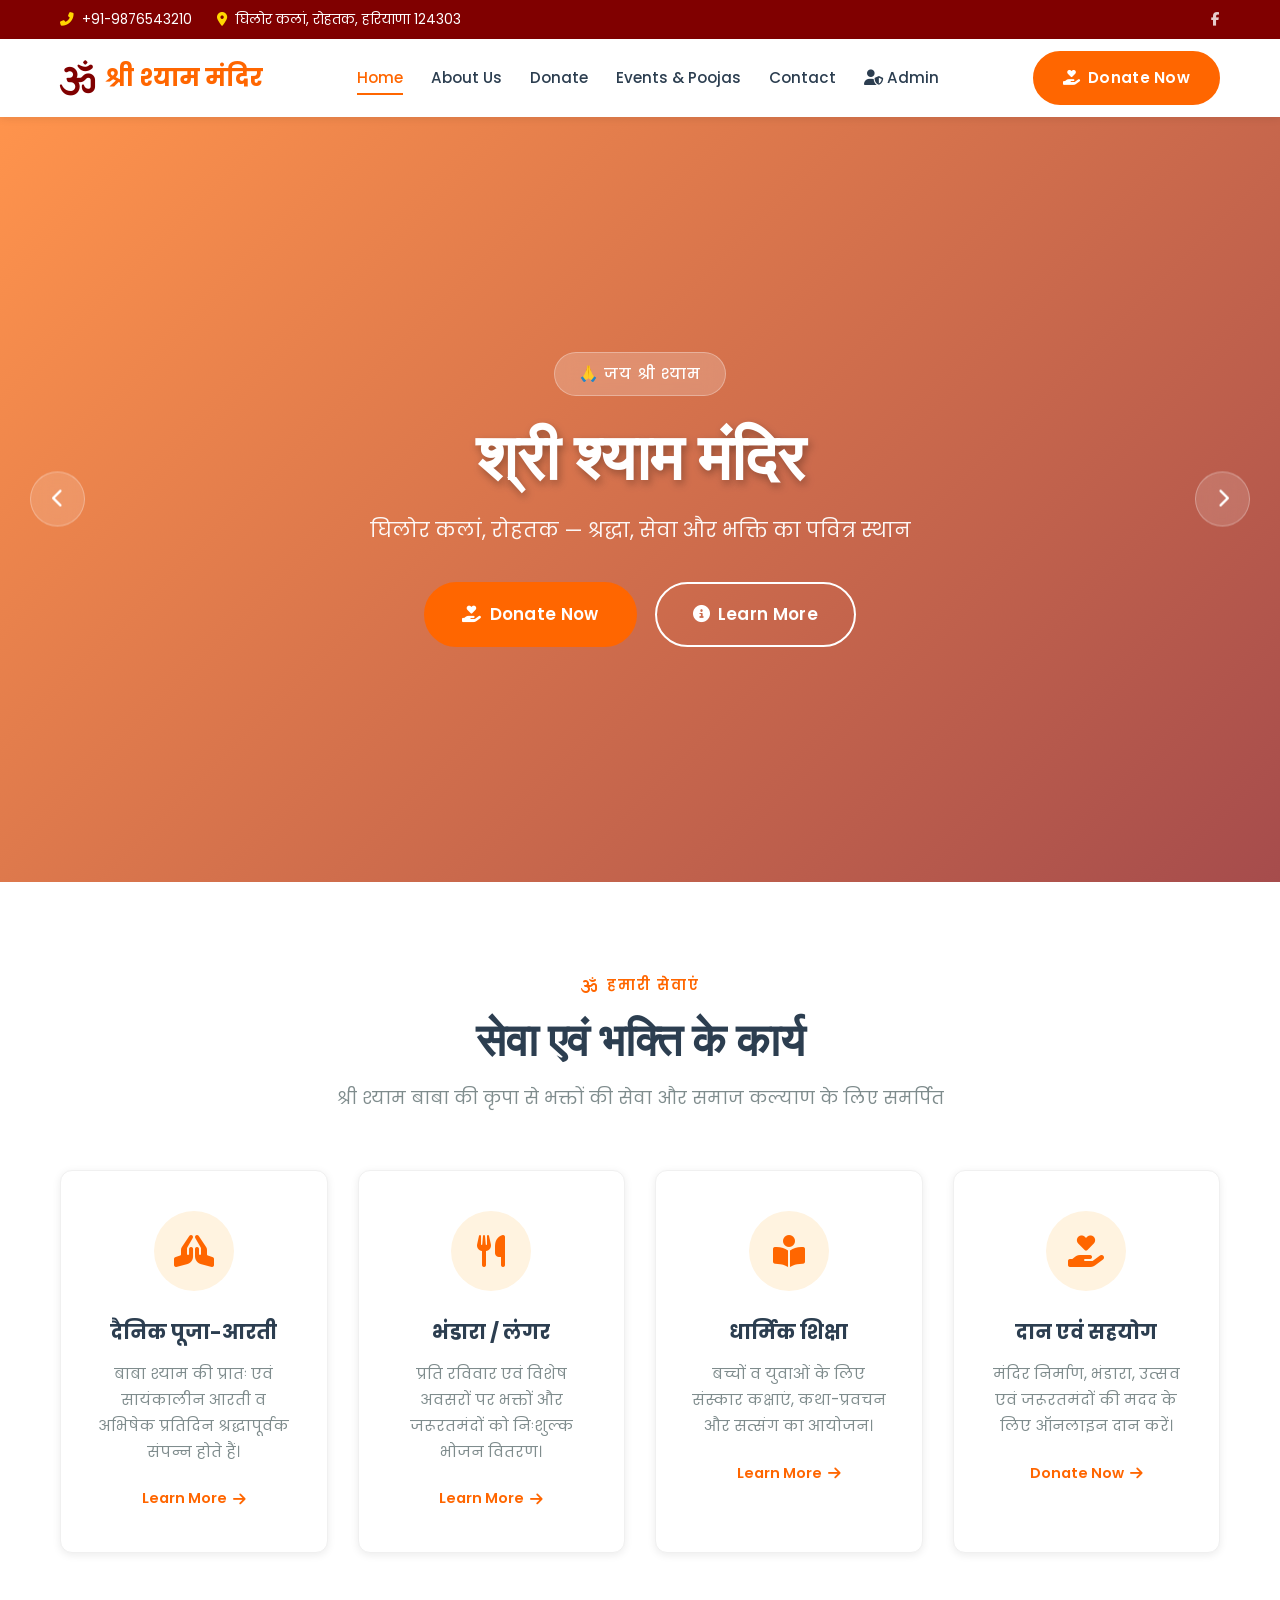
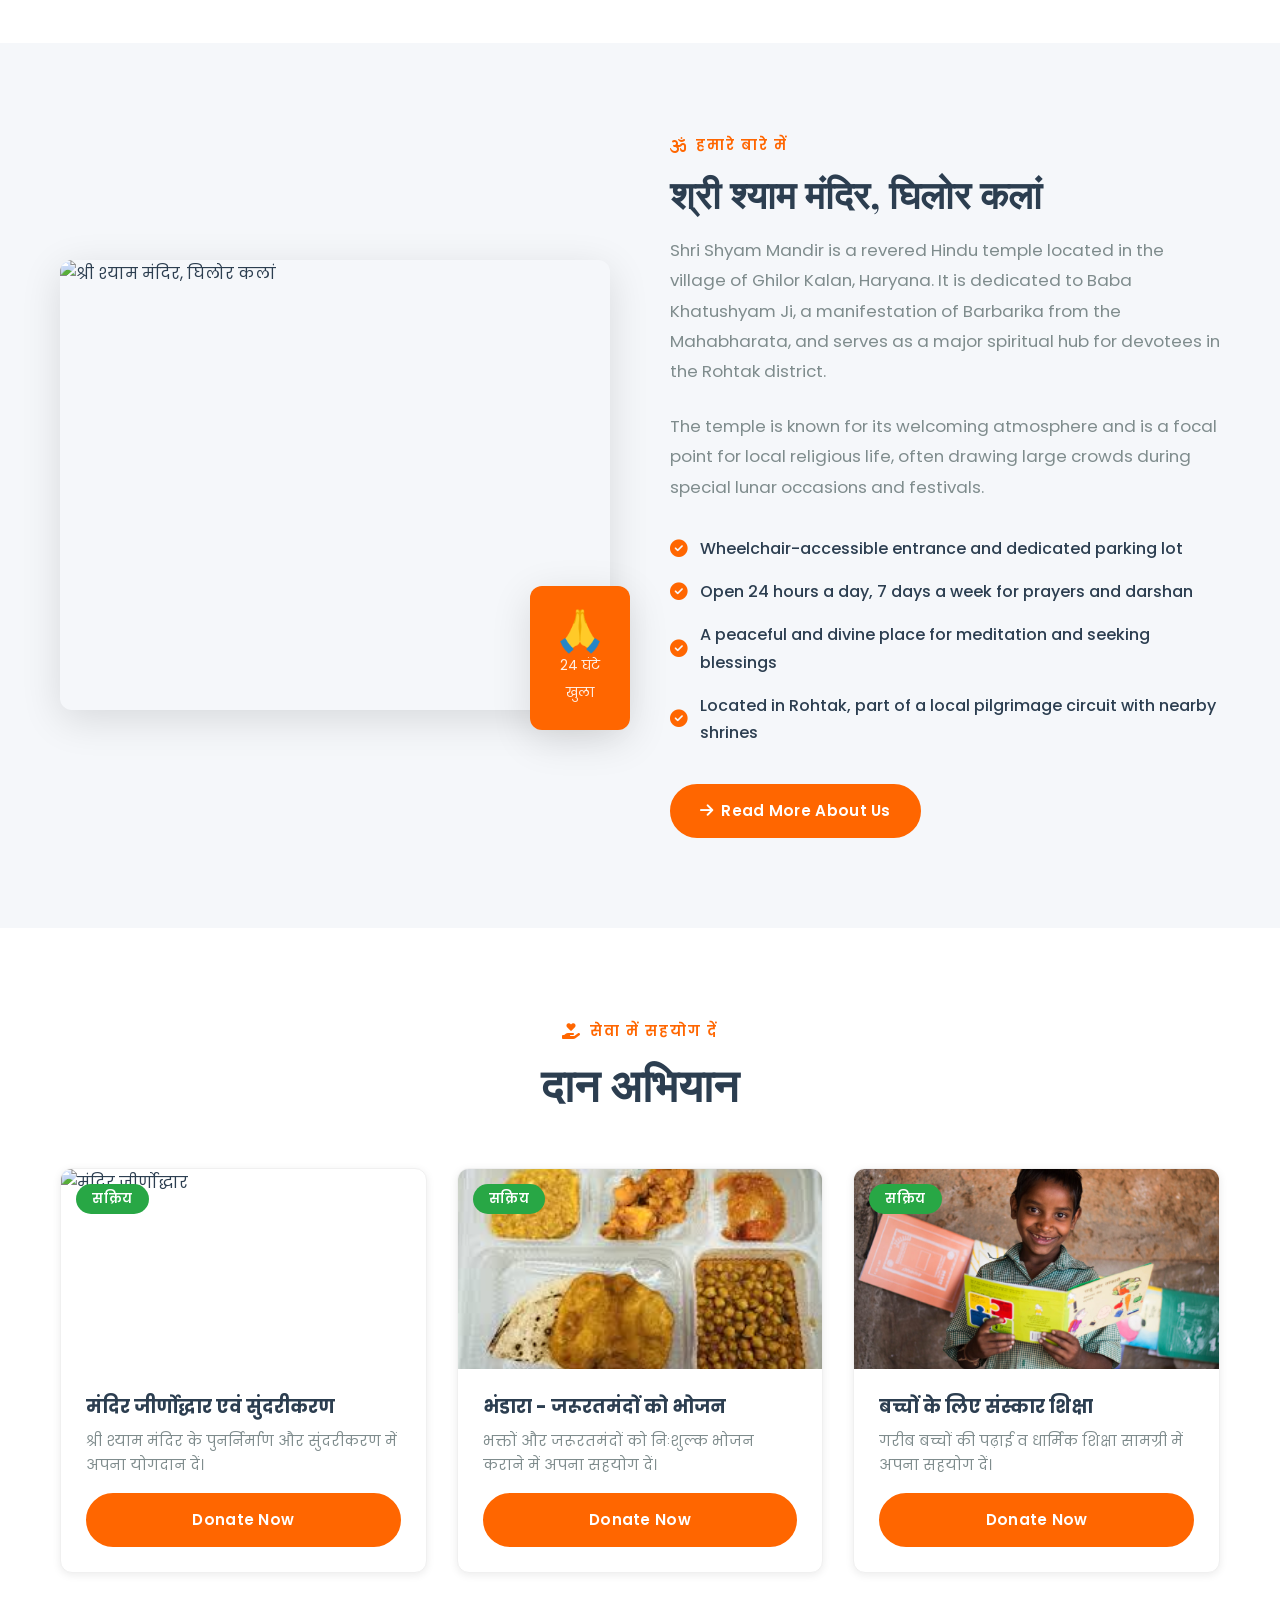
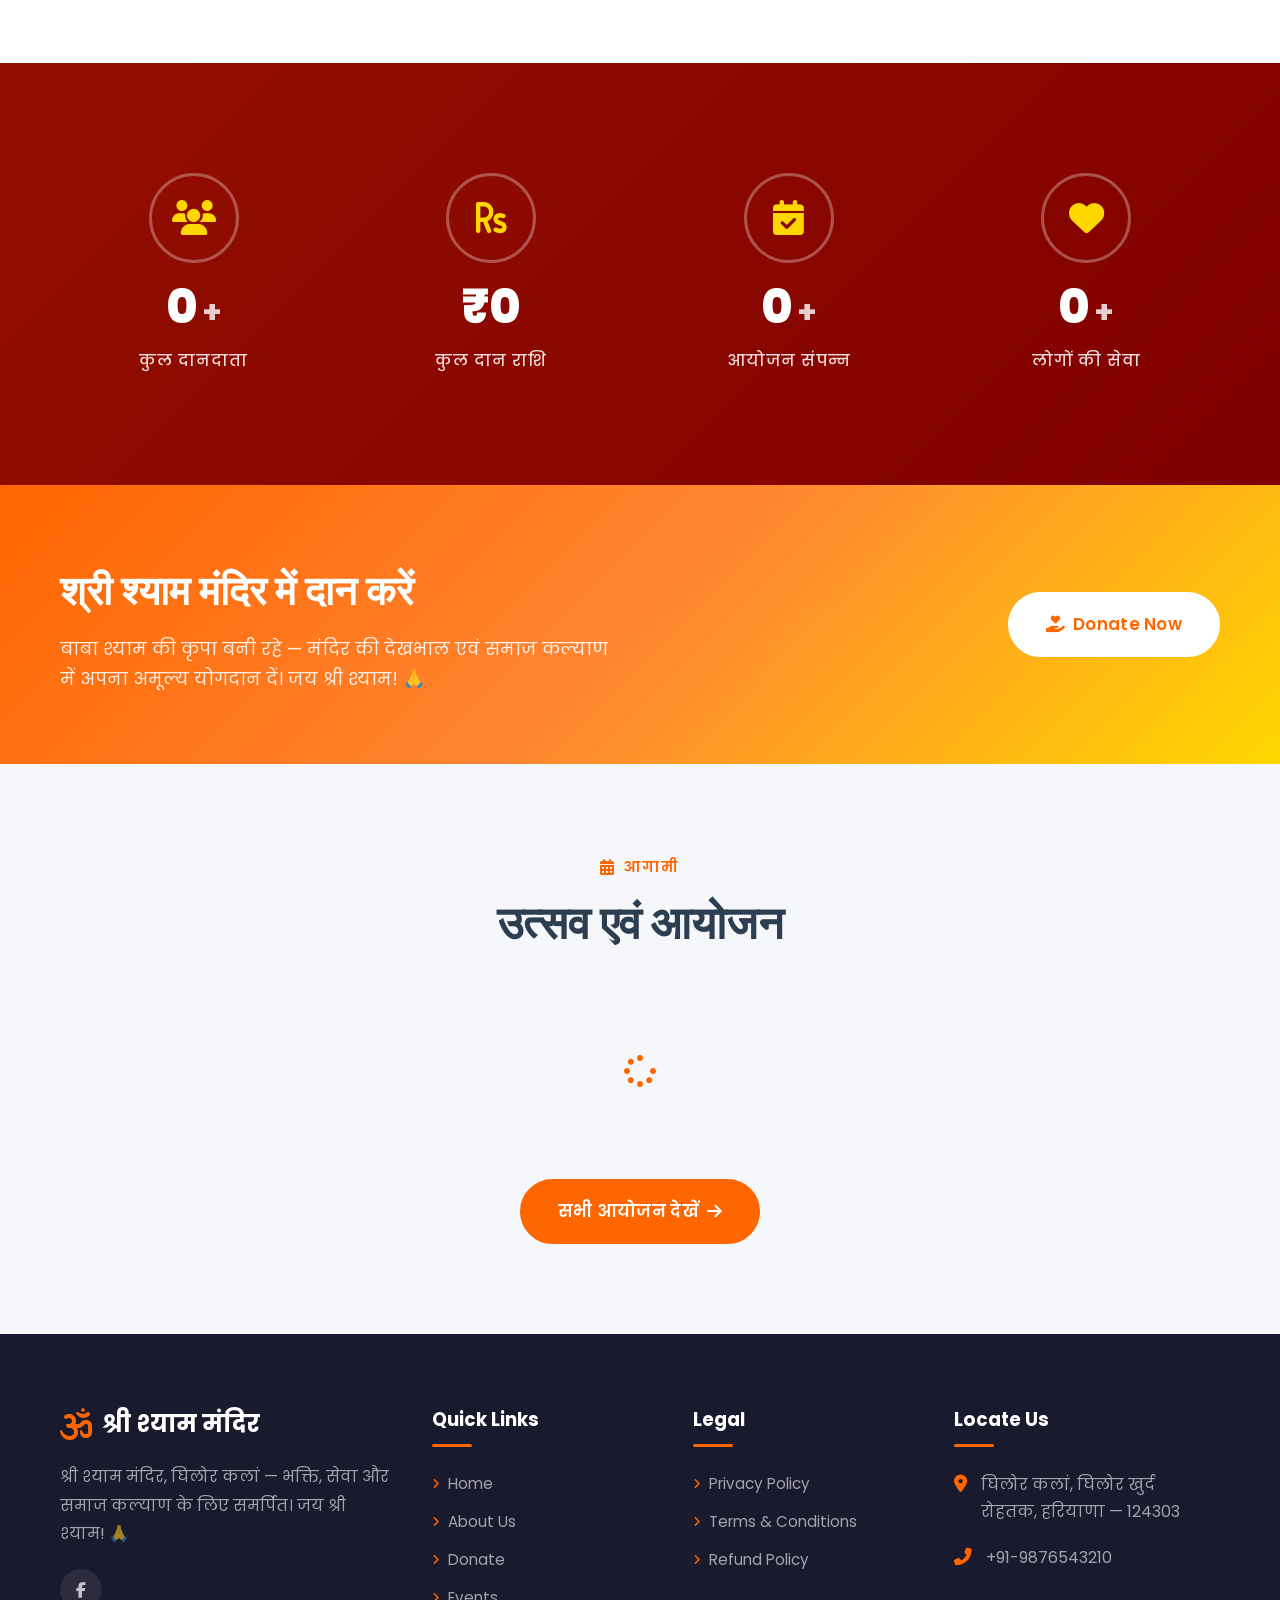
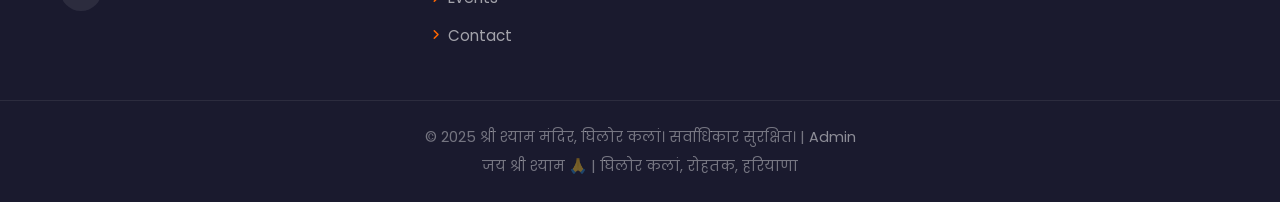
==== index.html @ daaf1cca "Update index.html" ====
<!DOCTYPE html>
<html lang="en">
<head>
    <meta charset="UTF-8">
    <meta name="viewport" content="width=device-width, initial-scale=1.0">  
    <meta name="description" content="श्री श्याम मंदिर, घिलोर कलां, रोहतक - दर्शन, सेवा, दान और आयोजनों की जानकारी। Shri Shyam Mandir Ghilor Kalan Rohtak Haryana.">
    <meta name="keywords" content="shri shyam mandir, ghilor kalan, rohtak, khatu shyam, hindu temple, donation, seva, darshan, haryana temple">
    <meta property="og:title" content="श्री श्याम मंदिर - घिलोर कलां, रोहतक">
    <meta property="og:description" content="श्री श्याम मंदिर, घिलोर कलां, रोहतक - दर्शन, सेवा एवं दान।">
    <meta property="og:type" content="website">
    <title>श्री श्याम मंदिर - Shri Shyam Mandir, Ghilor Kalan</title>
    
    <!-- Fonts -->
    <link rel="preconnect" href="https://fonts.googleapis.com">
    <link rel="preconnect" href="https://fonts.gstatic.com" crossorigin>
    <link href="https://fonts.googleapis.com/css2?family=Poppins:wght@300;400;500;600;700;800&family=Playfair+Display:wght@400;600;700&display=swap" rel="stylesheet">
    
    <!-- Font Awesome -->
    <link rel="stylesheet" href="https://cdnjs.cloudflare.com/ajax/libs/font-awesome/6.4.0/css/all.min.css">
    
    <!-- Custom CSS -->
    <link rel="stylesheet" href="/css/style.css">
    <link rel="stylesheet" href="/css/responsive.css">
</head>
<body>
    <!-- Top Bar -->
    <div class="top-bar">
        <div class="container">
            <div class="top-bar-inner">
                <div class="top-bar-left">
                    <span><i class="fas fa-phone-alt"></i> +91-9876543210</span>
                    <span><i class="fas fa-map-marker-alt"></i> घिलोर कलां, रोहतक, हरियाणा 124303</span>
                </div>
                <div class="top-bar-right">
                    <div class="social-links-top">
                        <a href="https://www.facebook.com/shyammandirrohtak/" target="_blank" rel="noopener noreferrer" aria-label="Facebook"><i class="fab fa-facebook-f"></i></a>
                    </div>
                </div>
            </div>
        </div>
    </div>

    <!-- Navigation -->
    <nav class="navbar" id="navbar">
        <div class="container">
            <div class="nav-wrapper">
                <div class="logo">
                    <i class="fas fa-om"></i>
                    <span>श्री श्याम मंदिर</span>
                </div>
                
                <ul class="nav-menu" id="navMenu">
                    <li><a href="/" class="active">Home</a></li>
                    <li><a href="/about">About Us</a></li>
                    <li><a href="/donate">Donate</a></li>
                    <li><a href="/events">Events & Poojas</a></li>
                    <li><a href="/contact">Contact</a></li>
                    <li><a href="/admin/login.html"><i class="fas fa-user-shield"></i> Admin</a></li>
                </ul>
                
                <div class="nav-right">
                    <a href="/donate" class="btn btn-primary"><i class="fas fa-hand-holding-heart"></i> Donate Now</a>
                    <button class="mobile-menu-btn" id="mobileMenuBtn">
                        <i class="fas fa-bars"></i>
                    </button>
                </div>
            </div>
        </div>
    </nav>

    <!-- Hero Slider -->
    <section class="hero-slider" id="heroSlider">
        <div class="slides-wrapper">
            <div class="slide active" style="background-image: linear-gradient(135deg, rgba(255,102,0,0.7), rgba(128,0,0,0.7)), url('/images/temple-hero-1.jpg');">
                <div class="slide-content">
                    <span class="slide-tag">🙏 जय श्री श्याम</span>
                    <h1>श्री श्याम मंदिर</h1>
                    <p>घिलोर कलां, रोहतक — श्रद्धा, सेवा और भक्ति का पवित्र स्थान</p>
                    <div class="slide-buttons">
                        <a href="/donate" class="btn btn-primary btn-lg"><i class="fas fa-hand-holding-heart"></i> Donate Now</a>
                        <a href="/about" class="btn btn-outline-light btn-lg"><i class="fas fa-info-circle"></i> Learn More</a>
                    </div>
                </div>
            </div>
            <div class="slide" style="background-image: linear-gradient(135deg, rgba(128,0,0,0.7), rgba(255,102,0,0.6)), url('/images/temple-hero-2.jpg');">
                <div class="slide-content">
                    <span class="slide-tag">सेवा ही धर्म है</span>
                    <h1>दान से बनाएं अंतर</h1>
                    <p>आपका सहयोग दैनिक पूजा, उत्सवों और समाज कल्याण को बनाए रखता है</p>
                    <div class="slide-buttons">
                        <a href="/donate" class="btn btn-primary btn-lg"><i class="fas fa-heart"></i> Contribute</a>
                        <a href="/events" class="btn btn-outline-light btn-lg"><i class="fas fa-calendar"></i> View Events</a>
                    </div>
                </div>
            </div>
            <div class="slide" style="background-image: linear-gradient(135deg, rgba(139,69,19,0.7), rgba(255,165,0,0.6)), url('/images/temple-hero-3.jpg');">
                <div class="slide-content">
                    <span class="slide-tag">🙏 दान करें</span>
                    <h1>मंदिर निर्माण में सहयोग दें</h1>
                    <p>आपका दान मंदिर की देखभाल, भंडारा एवं समाज कल्याण के कार्यों में लगता है</p>
                    <div class="slide-buttons">
                        <a href="/donate" class="btn btn-primary btn-lg"><i class="fas fa-hand-holding-heart"></i> Donate Now</a>
                    </div>
                </div>
            </div>
        </div>
        <button class="slider-btn slider-prev" id="sliderPrev"><i class="fas fa-chevron-left"></i></button>
        <button class="slider-btn slider-next" id="sliderNext"><i class="fas fa-chevron-right"></i></button>
        <div class="slider-dots" id="sliderDots"></div>
    </section>

    <!-- Services / What We Do -->
    <section class="services-section section-padding">
        <div class="container">
            <div class="section-header">
                <span class="section-subtitle"><i class="fas fa-om"></i> हमारी सेवाएं</span>
                <h2 class="section-title">सेवा एवं भक्ति के कार्य</h2>
                <p class="section-description">
                    श्री श्याम बाबा की कृपा से भक्तों की सेवा और समाज कल्याण के लिए समर्पित
                </p>
            </div>
            
            <div class="services-grid">
                <div class="service-card">
                    <div class="service-icon">
                        <i class="fas fa-praying-hands"></i>
                    </div>
                    <h3>दैनिक पूजा-आरती</h3>
                    <p>बाबा श्याम की प्रातः एवं सायंकालीन आरती व अभिषेक प्रतिदिन श्रद्धापूर्वक संपन्न होते हैं।</p>
                    <a href="/about" class="service-link">Learn More <i class="fas fa-arrow-right"></i></a>
                </div>
                
                <div class="service-card">
                    <div class="service-icon">
                        <i class="fas fa-utensils"></i>
                    </div>
                    <h3>भंडारा / लंगर</h3>
                    <p>प्रति रविवार एवं विशेष अवसरों पर भक्तों और जरूरतमंदों को निःशुल्क भोजन वितरण।</p>
                    <a href="/about" class="service-link">Learn More <i class="fas fa-arrow-right"></i></a>
                </div>
                
                <div class="service-card">
                    <div class="service-icon">
                        <i class="fas fa-book-reader"></i>
                    </div>
                    <h3>धार्मिक शिक्षा</h3>
                    <p>बच्चों व युवाओं के लिए संस्कार कक्षाएं, कथा-प्रवचन और सत्संग का आयोजन।</p>
                    <a href="/about" class="service-link">Learn More <i class="fas fa-arrow-right"></i></a>
                </div>
                
                <div class="service-card">
                    <div class="service-icon">
                        <i class="fas fa-hand-holding-heart"></i>
                    </div>
                    <h3>दान एवं सहयोग</h3>
                    <p>मंदिर निर्माण, भंडारा, उत्सव एवं जरूरतमंदों की मदद के लिए ऑनलाइन दान करें।</p>
                    <a href="/donate" class="service-link">Donate Now <i class="fas fa-arrow-right"></i></a>
                </div>
            </div>
        </div>
    </section>

    <!-- About / Mission Section -->
    <section class="about-section section-padding bg-light">
        <div class="container">
            <div class="about-grid">
                <div class="about-image-block">
                    <div class="about-img-main">
                        <img src="/images/temple-about.jpg" alt="श्री श्याम मंदिर, घिलोर कलां" loading="lazy">
                    </div>
                    <div class="about-experience-badge">
                        <span class="exp-number">🙏</span>
                        <span class="exp-text">24 घंटे<br>खुला</span>
                    </div>
                </div>
                
                <div class="about-content-block">
                    <span class="section-subtitle"><i class="fas fa-om"></i> हमारे बारे में</span>
                    <h2 class="section-title text-left">श्री श्याम मंदिर, घिलोर कलां</h2>
                    <p class="about-text">
                        Shri Shyam Mandir is a revered Hindu temple located in the village of Ghilor Kalan, Haryana. 
                        It is dedicated to Baba Khatushyam Ji, a manifestation of Barbarika from the Mahabharata, 
                        and serves as a major spiritual hub for devotees in the Rohtak district.
                    </p>
                    <p class="about-text">
                        The temple is known for its welcoming atmosphere and is a focal point for local religious life, 
                        often drawing large crowds during special lunar occasions and festivals.
                    </p>
                    <ul class="about-features">
                        <li><i class="fas fa-check-circle"></i> Wheelchair-accessible entrance and dedicated parking lot</li>
                        <li><i class="fas fa-check-circle"></i> Open 24 hours a day, 7 days a week for prayers and darshan</li>
                        <li><i class="fas fa-check-circle"></i> A peaceful and divine place for meditation and seeking blessings</li>
                        <li><i class="fas fa-check-circle"></i> Located in Rohtak, part of a local pilgrimage circuit with nearby shrines</li>
                    </ul>
                    <a href="/about" class="btn btn-primary"><i class="fas fa-arrow-right"></i> Read More About Us</a>
                </div>
            </div>
        </div>
    </section>

    <!-- Fundraising Campaigns -->
    <section class="campaigns-section section-padding">
        <div class="container">
            <div class="section-header">
                <span class="section-subtitle"><i class="fas fa-hand-holding-heart"></i> सेवा में सहयोग दें</span>
                <h2 class="section-title">दान अभियान</h2>
            </div>
            
            <div class="campaigns-grid">
                <div class="campaign-card">
                    <div class="campaign-image">
                        <img src="/images/temple-hero-1.jpg" alt="मंदिर जीर्णोद्धार" loading="lazy">
                        <div class="campaign-badge">सक्रिय</div>
                    </div>
                    <div class="campaign-body">
                        <h3>मंदिर जीर्णोद्धार एवं सुंदरीकरण</h3>
                        <p>श्री श्याम मंदिर के पुनर्निर्माण और सुंदरीकरण में अपना योगदान दें।</p>
                        <a href="/donate" class="btn btn-primary btn-block">Donate Now</a>
                    </div>
                </div>
                
                <div class="campaign-card">
                    <div class="campaign-image">
                        <img src="/images/images.jpeg" alt="भंडारा" loading="lazy">
                        <div class="campaign-badge">सक्रिय</div>
                    </div>
                    <div class="campaign-body">
                        <h3>भंडारा - जरूरतमंदों को भोजन</h3>
                        <p>भक्तों और जरूरतमंदों को निःशुल्क भोजन कराने में अपना सहयोग दें।</p>
                        <a href="/donate" class="btn btn-primary btn-block">Donate Now</a>
                    </div>
                </div>
                
                <div class="campaign-card">
                    <div class="campaign-image">
                        <img src="/images/temple-prayer.jpg" alt="शिक्षा" loading="lazy">
                        <div class="campaign-badge">सक्रिय</div>
                    </div>
                    <div class="campaign-body">
                        <h3>बच्चों के लिए संस्कार शिक्षा</h3>
                        <p>गरीब बच्चों की पढ़ाई व धार्मिक शिक्षा सामग्री में अपना सहयोग दें।</p>
                        <a href="/donate" class="btn btn-primary btn-block">Donate Now</a>
                    </div>
                </div>
            </div>
        </div>
    </section>

    <!-- Stats Counter -->
    <section class="stats-section">
        <div class="stats-overlay"></div>
        <div class="container">
            <div class="stats-grid">
                <div class="stat-card">
                    <div class="stat-icon-circle">
                        <i class="fas fa-users"></i>
                    </div>
                    <h3 class="stat-number" data-count="0">0</h3>
                    <span class="stat-suffix">+</span>
                    <p>कुल दानदाता</p>
                </div>
                
                <div class="stat-card">
                    <div class="stat-icon-circle">
                        <i class="fas fa-rupee-sign"></i>
                    </div>
                    <h3 class="stat-number" data-count="0">₹0</h3>
                    <span class="stat-suffix"></span>
                    <p>कुल दान राशि</p>
                </div>
                
                <div class="stat-card">
                    <div class="stat-icon-circle">
                        <i class="fas fa-calendar-check"></i>
                    </div>
                    <h3 class="stat-number" data-count="0">0</h3>
                    <span class="stat-suffix">+</span>
                    <p>आयोजन संपन्न</p>
                </div>
                
                <div class="stat-card">
                    <div class="stat-icon-circle">
                        <i class="fas fa-heart"></i>
                    </div>
                    <h3 class="stat-number" data-count="0">0</h3>
                    <span class="stat-suffix">+</span>
                    <p>लोगों की सेवा</p>
                </div>
            </div>
        </div>
    </section>

    <!-- CTA Banner -->
    <section class="cta-section">
        <div class="container">
            <div class="cta-inner">
                <div class="cta-content">
                    <h2>श्री श्याम मंदिर में दान करें</h2>
                    <p>बाबा श्याम की कृपा बनी रहे — मंदिर की देखभाल एवं समाज कल्याण में अपना अमूल्य योगदान दें। जय श्री श्याम! 🙏</p>
                </div>
                <div class="cta-buttons">
                    <a href="/donate" class="btn btn-white btn-lg"><i class="fas fa-hand-holding-heart"></i> Donate Now</a>
                </div>
            </div>
        </div>
    </section>

    <!-- Upcoming Events -->
    <section class="events-section section-padding bg-light">
        <div class="container">
            <div class="section-header">
                <span class="section-subtitle"><i class="fas fa-calendar-alt"></i> आगामी</span>
                <h2 class="section-title">उत्सव एवं आयोजन</h2>
            </div>
            
            <div class="events-grid" id="eventsGrid">
                <div class="loading-spinner">
                    <i class="fas fa-spinner fa-spin"></i>
                </div>
            </div>
            
            <div class="text-center" style="margin-top: 40px;">
                <a href="/events" class="btn btn-primary btn-lg">सभी आयोजन देखें <i class="fas fa-arrow-right"></i></a>
            </div>
        </div>
    </section>

    <!-- Footer -->
    <footer class="footer">
        <div class="footer-top">
            <div class="container">
                <div class="footer-grid">
                    <div class="footer-col">
                        <div class="footer-logo">
                            <i class="fas fa-om"></i>
                            <span>श्री श्याम मंदिर</span>
                        </div>
                        <p class="footer-desc">
                            श्री श्याम मंदिर, घिलोर कलां — भक्ति, सेवा और समाज कल्याण के लिए समर्पित।
                            जय श्री श्याम! 🙏
                        </p>
                        <div class="social-links">
                            <a href="https://www.facebook.com/shyammandirrohtak/" target="_blank" rel="noopener noreferrer" aria-label="Facebook"><i class="fab fa-facebook-f"></i></a>
                        </div>
                    </div>
                    
                    <div class="footer-col">
                        <h4>Quick Links</h4>
                        <ul class="footer-links">
                            <li><a href="/"><i class="fas fa-angle-right"></i> Home</a></li>
                            <li><a href="/about"><i class="fas fa-angle-right"></i> About Us</a></li>
                            <li><a href="/donate"><i class="fas fa-angle-right"></i> Donate</a></li>
                            <li><a href="/events"><i class="fas fa-angle-right"></i> Events</a></li>
                            <li><a href="/contact"><i class="fas fa-angle-right"></i> Contact</a></li>
                        </ul>
                    </div>
                    
                    <div class="footer-col">
                        <h4>Legal</h4>
                        <ul class="footer-links">
                            <li><a href="/privacy-policy"><i class="fas fa-angle-right"></i> Privacy Policy</a></li>
                            <li><a href="/terms-conditions"><i class="fas fa-angle-right"></i> Terms & Conditions</a></li>
                            <li><a href="/refund-policy"><i class="fas fa-angle-right"></i> Refund Policy</a></li>
                        </ul>
                    </div>
                    
                    <div class="footer-col">
                        <h4>Locate Us</h4>
                        <ul class="footer-contact">
                            <li>
                                <i class="fas fa-map-marker-alt"></i>
                                <span>घिलोर कलां, घिलोर खुर्द<br>रोहतक, हरियाणा — 124303</span>
                            </li>
                            <li>
                                <i class="fas fa-phone-alt"></i>
                                <span>+91-9876543210</span>
                            </li>
                        </ul>
                    </div>
                </div>
            </div>
        </div>
        <div class="footer-bottom">
            <div class="container">
                <p>&copy; 2025 श्री श्याम मंदिर, घिलोर कलां। सर्वाधिकार सुरक्षित। | <a href="/admin/login.html">Admin</a></p>
                <p>जय श्री श्याम 🙏 | घिलोर कलां, रोहतक, हरियाणा</p>
            </div>
        </div>
    </footer>

    <!-- Scroll to Top Button -->
    <button class="scroll-top" id="scrollTop">
        <i class="fas fa-arrow-up"></i>
    </button>

    <!-- Scripts -->
    <script src="/js/main.js"></script>
    <script src="/js/home.js"></script>
</body>
</html>
---- css/style.css ----
/* ========== CSS Variables ========== */
:root {
    --primary-color: #FF6600;
    --primary-dark: #e55a00;
    --secondary-color: #800000;
    --gold-color: #FFD700;
    --saffron-light: #fff3e0;
    --text-dark: #2c3e50;
    --text-light: #7f8c8d;
    --bg-light: #f5f7fa;
    --white: #ffffff;
    --black: #000000;
    --success: #28a745;
    --danger: #dc3545;
    --warning: #ffc107;
    --info: #17a2b8;
    
    --font-primary: 'Poppins', sans-serif;
    --font-heading: 'Playfair Display', serif;
    
    --shadow-sm: 0 2px 8px rgba(0,0,0,0.08);
    --shadow-md: 0 4px 16px rgba(0,0,0,0.1);
    --shadow-lg: 0 10px 40px rgba(0,0,0,0.12);
    --shadow-xl: 0 20px 60px rgba(0,0,0,0.15);
    
    --transition: all 0.3s ease;
    --transition-slow: all 0.5s ease;
    --border-radius: 12px;
    --border-radius-sm: 8px;
}

/* ========== Reset & Base ========== */
* {
    margin: 0;
    padding: 0;
    box-sizing: border-box;
}

html {
    scroll-behavior: smooth;
}

body {
    font-family: var(--font-primary);
    font-size: 16px;
    line-height: 1.7;
    color: var(--text-dark);
    background-color: var(--white);
    overflow-x: hidden;
}

img {
    max-width: 100%;
    height: auto;
    display: block;
    object-fit: cover;
}

a {
    text-decoration: none;
    color: inherit;
    transition: var(--transition);
}

ul, ol {
    list-style: none;
}

button {
    cursor: pointer;
    border: none;
    outline: none;
    font-family: inherit;
}

input, textarea, select {
    font-family: inherit;
    outline: none;
}

/* ========== Utility Classes ========== */
.container {
    max-width: 1200px;
    margin: 0 auto;
    padding: 0 20px;
}

.section-padding {
    padding: 90px 0;
}

.text-center {
    text-align: center;
}

.text-left {
    text-align: left;
}

.bg-light {
    background-color: var(--bg-light);
}

.required {
    color: var(--danger);
}

.optional {
    color: var(--text-light);
    font-size: 0.875rem;
}

/* ========== Top Bar ========== */
.top-bar {
    background: var(--secondary-color);
    color: var(--white);
    padding: 8px 0;
    font-size: 0.85rem;
}

.top-bar-inner {
    display: flex;
    justify-content: space-between;
    align-items: center;
}

.top-bar-left {
    display: flex;
    gap: 25px;
}

.top-bar-left span {
    display: flex;
    align-items: center;
    gap: 8px;
}

.top-bar-left i {
    color: var(--gold-color);
}

.social-links-top {
    display: flex;
    gap: 12px;
}

.social-links-top a {
    color: rgba(255,255,255,0.8);
    font-size: 0.85rem;
    transition: var(--transition);
}

.social-links-top a:hover {
    color: var(--gold-color);
}

/* ========== Navigation ========== */
.navbar {
    position: sticky;
    top: 0;
    left: 0;
    width: 100%;
    background: var(--white);
    box-shadow: var(--shadow-sm);
    z-index: 1000;
    transition: var(--transition);
}

.navbar.scrolled {
    box-shadow: var(--shadow-lg);
}

.nav-wrapper {
    display: flex;
    align-items: center;
    justify-content: space-between;
    padding: 12px 0;
}

.logo {
    display: flex;
    align-items: center;
    gap: 10px;
    font-size: 1.5rem;
    font-weight: 700;
    color: var(--primary-color);
}

.logo i {
    font-size: 2.2rem;
    color: var(--secondary-color);
}

.nav-menu {
    display: flex;
    align-items: center;
    gap: 28px;
}

.nav-menu a {
    font-weight: 500;
    color: var(--text-dark);
    position: relative;
    padding: 5px 0;
    font-size: 0.95rem;
}

.nav-menu a::after {
    content: '';
    position: absolute;
    bottom: -2px;
    left: 0;
    width: 0;
    height: 2px;
    background: var(--primary-color);
    transition: var(--transition);
}

.nav-menu a:hover,
.nav-menu a.active {
    color: var(--primary-color);
}

.nav-menu a:hover::after,
.nav-menu a.active::after {
    width: 100%;
}

.nav-right {
    display: flex;
    align-items: center;
    gap: 15px;
}

.mobile-menu-btn {
    display: none;
    font-size: 1.5rem;
    background: none;
    color: var(--primary-color);
}

/* ========== Buttons ========== */
.btn {
    display: inline-flex;
    align-items: center;
    gap: 8px;
    padding: 12px 28px;
    border-radius: 50px;
    font-weight: 600;
    font-size: 0.95rem;
    transition: var(--transition);
    cursor: pointer;
    border: 2px solid transparent;
    letter-spacing: 0.3px;
}

.btn-primary {
    background: var(--primary-color);
    color: var(--white);
    border-color: var(--primary-color);
}

.btn-primary:hover {
    background: var(--primary-dark);
    border-color: var(--primary-dark);
    transform: translateY(-2px);
    box-shadow: 0 8px 25px rgba(255,102,0,0.3);
}

.btn-secondary {
    background: var(--secondary-color);
    color: var(--white);
}

.btn-secondary:hover {
    background: #660000;
}

.btn-outline {
    background: transparent;
    border: 2px solid var(--primary-color);
    color: var(--primary-color);
}

.btn-outline:hover {
    background: var(--primary-color);
    color: var(--white);
}

.btn-outline-light {
    background: transparent;
    border: 2px solid var(--white);
    color: var(--white);
}

.btn-outline-light:hover {
    background: var(--white);
    color: var(--primary-color);
}

.btn-outline-white {
    background: transparent;
    border: 2px solid var(--white);
    color: var(--white);
}

.btn-outline-white:hover {
    background: rgba(255,255,255,0.15);
}

.btn-white {
    background: var(--white);
    color: var(--primary-color);
    border-color: var(--white);
}

.btn-white:hover {
    background: var(--saffron-light);
    transform: translateY(-2px);
    box-shadow: 0 8px 25px rgba(0,0,0,0.2);
}

.btn-lg {
    padding: 16px 36px;
    font-size: 1.05rem;
}

.btn-block {
    width: 100%;
    justify-content: center;
}

/* ========== Hero Slider ========== */
.hero-slider {
    position: relative;
    height: 85vh;
    min-height: 550px;
    overflow: hidden;
}

.slides-wrapper {
    position: relative;
    width: 100%;
    height: 100%;
}

.slide {
    position: absolute;
    top: 0;
    left: 0;
    width: 100%;
    height: 100%;
    background-size: cover;
    background-position: center center;
    background-repeat: no-repeat;
    display: flex;
    align-items: center;
    justify-content: center;
    opacity: 0;
    transition: opacity 0.8s ease;
    image-rendering: auto;
}

.slide.active {
    opacity: 1;
    z-index: 1;
}

.slide-content {
    text-align: center;
    color: var(--white);
    max-width: 800px;
    padding: 0 30px;
    animation: slideUp 0.8s ease;
}

.slide-tag {
    display: inline-block;
    background: rgba(255,255,255,0.2);
    backdrop-filter: blur(10px);
    padding: 8px 24px;
    border-radius: 50px;
    font-size: 0.95rem;
    font-weight: 500;
    letter-spacing: 1px;
    text-transform: uppercase;
    margin-bottom: 20px;
    border: 1px solid rgba(255,255,255,0.3);
}

.slide-content h1 {
    font-family: var(--font-heading);
    font-size: 4rem;
    font-weight: 700;
    margin-bottom: 20px;
    text-shadow: 2px 4px 8px rgba(0,0,0,0.3);
    line-height: 1.2;
}

.slide-content p {
    font-size: 1.25rem;
    margin-bottom: 35px;
    opacity: 0.95;
    max-width: 600px;
    margin-left: auto;
    margin-right: auto;
}

.slide-buttons {
    display: flex;
    gap: 18px;
    justify-content: center;
    flex-wrap: wrap;
}

@keyframes slideUp {
    from { opacity: 0; transform: translateY(40px); }
    to { opacity: 1; transform: translateY(0); }
}

.slider-btn {
    position: absolute;
    top: 50%;
    transform: translateY(-50%);
    z-index: 10;
    width: 55px;
    height: 55px;
    border-radius: 50%;
    background: rgba(255,255,255,0.15);
    backdrop-filter: blur(10px);
    border: 1px solid rgba(255,255,255,0.3);
    color: var(--white);
    font-size: 1.2rem;
    display: flex;
    align-items: center;
    justify-content: center;
    cursor: pointer;
    transition: var(--transition);
}

.slider-btn:hover {
    background: var(--primary-color);
    border-color: var(--primary-color);
}

.slider-prev { left: 30px; }
.slider-next { right: 30px; }

.slider-dots {
    position: absolute;
    bottom: 30px;
    left: 50%;
    transform: translateX(-50%);
    z-index: 10;
    display: flex;
    gap: 10px;
}

.slider-dot {
    width: 12px;
    height: 12px;
    border-radius: 50%;
    background: rgba(255,255,255,0.4);
    cursor: pointer;
    transition: var(--transition);
    border: 2px solid transparent;
}

.slider-dot.active {
    background: var(--white);
    transform: scale(1.2);
}

/* ========== Page Header ========== */
.page-header {
    background: linear-gradient(135deg, var(--primary-color), var(--secondary-color));
    color: var(--white);
    text-align: center;
    padding: 120px 20px 60px;
}

.page-header h1 {
    font-family: var(--font-heading);
    font-size: 3rem;
    margin-bottom: 10px;
}

.page-header p {
    font-size: 1.2rem;
    opacity: 0.9;
}

/* ========== Section Headers ========== */
.section-header {
    text-align: center;
    margin-bottom: 55px;
}

.section-subtitle {
    display: inline-flex;
    align-items: center;
    gap: 8px;
    color: var(--primary-color);
    font-weight: 600;
    text-transform: uppercase;
    letter-spacing: 2px;
    margin-bottom: 12px;
    font-size: 0.9rem;
}

.section-subtitle i {
    font-size: 1rem;
}

.section-title {
    font-family: var(--font-heading);
    font-size: 2.8rem;
    font-weight: 700;
    margin-bottom: 16px;
    color: var(--text-dark);
    line-height: 1.3;
}

.section-description {
    font-size: 1.1rem;
    color: var(--text-light);
    max-width: 650px;
    margin: 0 auto;
    line-height: 1.8;
}

/* ========== Services Section ========== */
.services-grid {
    display: grid;
    grid-template-columns: repeat(4, 1fr);
    gap: 30px;
}

.service-card {
    background: var(--white);
    border-radius: var(--border-radius);
    padding: 40px 30px;
    text-align: center;
    box-shadow: var(--shadow-sm);
    transition: var(--transition);
    border: 1px solid #f0f0f0;
    position: relative;
    overflow: hidden;
}

.service-card::before {
    content: '';
    position: absolute;
    top: 0;
    left: 0;
    width: 100%;
    height: 4px;
    background: linear-gradient(90deg, var(--primary-color), var(--gold-color));
    transform: scaleX(0);
    transition: var(--transition-slow);
}

.service-card:hover {
    transform: translateY(-10px);
    box-shadow: var(--shadow-lg);
}

.service-card:hover::before {
    transform: scaleX(1);
}

.service-icon {
    width: 80px;
    height: 80px;
    border-radius: 50%;
    background: var(--saffron-light);
    display: flex;
    align-items: center;
    justify-content: center;
    margin: 0 auto 24px;
    transition: var(--transition);
}

.service-icon i {
    font-size: 2rem;
    color: var(--primary-color);
    transition: var(--transition);
}

.service-card:hover .service-icon {
    background: var(--primary-color);
}

.service-card:hover .service-icon i {
    color: var(--white);
}

.service-card h3 {
    font-size: 1.25rem;
    font-weight: 700;
    margin-bottom: 12px;
    color: var(--text-dark);
}

.service-card p {
    color: var(--text-light);
    font-size: 0.95rem;
    line-height: 1.7;
    margin-bottom: 20px;
}

.service-link {
    color: var(--primary-color);
    font-weight: 600;
    font-size: 0.9rem;
    display: inline-flex;
    align-items: center;
    gap: 6px;
}

.service-link:hover {
    gap: 10px;
}

/* ========== About Section ========== */
.about-grid {
    display: grid;
    grid-template-columns: 1fr 1fr;
    gap: 60px;
    align-items: center;
}

.about-image-block {
    position: relative;
}

.about-img-main {
    border-radius: var(--border-radius);
    overflow: hidden;
    box-shadow: var(--shadow-lg);
}

.about-img-main img {
    width: 100%;
    height: 450px;
    object-fit: cover;
    object-position: center top;
}

.about-experience-badge {
    position: absolute;
    bottom: -20px;
    right: -20px;
    background: var(--primary-color);
    color: var(--white);
    padding: 25px;
    border-radius: var(--border-radius);
    text-align: center;
    box-shadow: var(--shadow-lg);
}

.exp-number {
    display: block;
    font-size: 2.5rem;
    font-weight: 800;
    line-height: 1;
}

.exp-text {
    font-size: 0.85rem;
    opacity: 0.9;
    line-height: 1.3;
}

.about-content-block .section-subtitle {
    display: flex;
}

.about-content-block .section-title {
    text-align: left;
    font-size: 2.4rem;
}

.about-text {
    color: var(--text-light);
    font-size: 1.05rem;
    line-height: 1.8;
    margin-bottom: 25px;
}

.about-features {
    margin-bottom: 30px;
}

.about-features li {
    display: flex;
    align-items: center;
    gap: 12px;
    padding: 8px 0;
    font-weight: 500;
    color: var(--text-dark);
}

.about-features li i {
    color: var(--primary-color);
    font-size: 1.1rem;
}

/* ========== Campaigns Section ========== */
.campaigns-grid {
    display: grid;
    grid-template-columns: repeat(3, 1fr);
    gap: 30px;
}

.campaign-card {
    background: var(--white);
    border-radius: var(--border-radius);
    overflow: hidden;
    box-shadow: var(--shadow-sm);
    transition: var(--transition);
    border: 1px solid #f0f0f0;
}

.campaign-card:hover {
    transform: translateY(-8px);
    box-shadow: var(--shadow-lg);
}

.campaign-image {
    position: relative;
    height: 200px;
    overflow: hidden;
}

.campaign-image img {
    width: 100%;
    height: 100%;
    object-fit: cover;
    object-position: center center;
    transition: var(--transition-slow);
}

.campaign-card:hover .campaign-image img {
    transform: scale(1.05);
}

.campaign-badge {
    position: absolute;
    top: 15px;
    left: 15px;
    background: var(--success);
    color: var(--white);
    padding: 4px 16px;
    border-radius: 50px;
    font-size: 0.8rem;
    font-weight: 600;
    text-transform: uppercase;
    letter-spacing: 0.5px;
}

.campaign-body {
    padding: 25px;
}

.campaign-body h3 {
    font-size: 1.15rem;
    font-weight: 700;
    margin-bottom: 10px;
    color: var(--text-dark);
    line-height: 1.4;
}

.campaign-body p {
    color: var(--text-light);
    font-size: 0.92rem;
    margin-bottom: 16px;
    line-height: 1.6;
}

/* ========== Stats Section ========== */
.stats-section {
    position: relative;
    background: linear-gradient(135deg, var(--primary-color), var(--secondary-color));
    padding: 80px 0;
    color: var(--white);
}

.stats-overlay {
    position: absolute;
    top: 0;
    left: 0;
    width: 100%;
    height: 100%;
    background: rgba(128,0,0,0.85);
}

.stats-section .container {
    position: relative;
    z-index: 1;
}

.stats-grid {
    display: grid;
    grid-template-columns: repeat(4, 1fr);
    gap: 30px;
}

.stat-card {
    text-align: center;
    padding: 30px 20px;
    transition: var(--transition);
}

.stat-card:hover {
    transform: translateY(-5px);
}

.stat-icon-circle {
    width: 90px;
    height: 90px;
    border-radius: 50%;
    border: 3px solid rgba(255,255,255,0.3);
    display: flex;
    align-items: center;
    justify-content: center;
    margin: 0 auto 20px;
    transition: var(--transition);
}

.stat-icon-circle i {
    font-size: 2.2rem;
    color: var(--gold-color);
}

.stat-card:hover .stat-icon-circle {
    border-color: var(--gold-color);
    background: rgba(255,255,255,0.1);
}

.stat-number {
    font-size: 3rem;
    font-weight: 800;
    display: inline;
    line-height: 1;
}

.stat-suffix {
    font-size: 2rem;
    font-weight: 700;
    opacity: 0.8;
}

.stat-card p {
    margin-top: 8px;
    font-size: 1rem;
    opacity: 0.85;
    font-weight: 500;
    text-transform: uppercase;
    letter-spacing: 1px;
}

/* ========== CTA Section ========== */
.cta-section {
    background: linear-gradient(135deg, var(--primary-color) 0%, #ff8533 50%, var(--gold-color) 100%);
    padding: 70px 0;
    color: var(--white);
}

.cta-inner {
    display: flex;
    align-items: center;
    justify-content: space-between;
    gap: 40px;
}

.cta-content h2 {
    font-family: var(--font-heading);
    font-size: 2.5rem;
    margin-bottom: 12px;
}

.cta-content p {
    font-size: 1.1rem;
    opacity: 0.9;
    max-width: 550px;
}

.cta-buttons {
    display: flex;
    gap: 16px;
    flex-shrink: 0;
}

/* ========== Events Section ========== */
.events-grid {
    display: grid;
    grid-template-columns: repeat(auto-fit, minmax(320px, 1fr));
    gap: 30px;
}

.event-card {
    background: var(--white);
    border-radius: var(--border-radius);
    overflow: hidden;
    box-shadow: var(--shadow-sm);
    transition: var(--transition);
    border: 1px solid #f0f0f0;
}

.event-card:hover {
    transform: translateY(-8px);
    box-shadow: var(--shadow-lg);
}

.event-image {
    position: relative;
    height: 200px;
    overflow: hidden;
}

.event-image img {
    width: 100%;
    height: 100%;
    object-fit: cover;
    transition: var(--transition-slow);
}

.event-card:hover .event-image img {
    transform: scale(1.05);
}

.event-category {
    position: absolute;
    top: 15px;
    left: 15px;
    background: var(--primary-color);
    color: var(--white);
    padding: 4px 16px;
    border-radius: 50px;
    font-size: 0.8rem;
    font-weight: 600;
}

.event-content {
    padding: 25px;
}

.event-content h3 {
    font-size: 1.2rem;
    margin-bottom: 12px;
    color: var(--text-dark);
    font-weight: 700;
}

.event-meta {
    display: flex;
    gap: 20px;
    margin-bottom: 12px;
    color: var(--text-light);
    font-size: 0.88rem;
}

.event-meta span {
    display: flex;
    align-items: center;
    gap: 6px;
}

.event-meta i {
    color: var(--primary-color);
}

.event-content p {
    color: var(--text-light);
    font-size: 0.92rem;
    line-height: 1.6;
}

.event-price {
    margin-top: 12px;
    font-weight: 700;
    color: var(--primary-color);
    font-size: 1.1rem;
}

/* ========== Forms ========== */
.form-group {
    margin-bottom: 20px;
}

.form-group label {
    display: block;
    margin-bottom: 8px;
    font-weight: 500;
    color: var(--text-dark);
}

.form-group input,
.form-group textarea,
.form-group select {
    width: 100%;
    padding: 12px 15px;
    border: 1px solid #ddd;
    border-radius: var(--border-radius-sm);
    font-size: 1rem;
    transition: var(--transition);
}

.form-group input:focus,
.form-group textarea:focus,
.form-group select:focus {
    border-color: var(--primary-color);
    box-shadow: 0 0 0 3px rgba(255, 102, 0, 0.1);
}

.form-group small {
    display: block;
    margin-top: 5px;
    font-size: 0.875rem;
    color: var(--text-light);
}

.form-row {
    display: grid;
    grid-template-columns: repeat(auto-fit, minmax(250px, 1fr));
    gap: 20px;
}

/* ========== Footer ========== */
.footer {
    background: #1a1a2e;
    color: var(--white);
}

.footer-top {
    padding: 70px 0 40px;
}

.footer-grid {
    display: grid;
    grid-template-columns: 1.5fr 1fr 1fr 1.2fr;
    gap: 40px;
}

.footer-logo {
    display: flex;
    align-items: center;
    gap: 10px;
    font-size: 1.5rem;
    font-weight: 700;
    margin-bottom: 18px;
}

.footer-logo i {
    font-size: 2rem;
    color: var(--primary-color);
}

.footer-desc {
    color: rgba(255, 255, 255, 0.6);
    line-height: 1.8;
    margin-bottom: 20px;
}

.footer h4 {
    font-size: 1.15rem;
    margin-bottom: 24px;
    color: var(--white);
    position: relative;
    padding-bottom: 12px;
}

.footer h4::after {
    content: '';
    position: absolute;
    bottom: 0;
    left: 0;
    width: 40px;
    height: 3px;
    background: var(--primary-color);
    border-radius: 50px;
}

.footer-links li {
    margin-bottom: 12px;
}

.footer-links a {
    color: rgba(255,255,255,0.6);
    display: flex;
    align-items: center;
    gap: 8px;
    font-size: 0.95rem;
}

.footer-links a:hover {
    color: var(--primary-color);
    padding-left: 5px;
}

.footer-links a i {
    font-size: 0.75rem;
    color: var(--primary-color);
}

.footer-contact li {
    display: flex;
    align-items: flex-start;
    gap: 14px;
    margin-bottom: 18px;
    color: rgba(255,255,255,0.6);
}

.footer-contact i {
    color: var(--primary-color);
    margin-top: 4px;
    font-size: 1.1rem;
}

.social-links {
    display: flex;
    gap: 12px;
}

.social-links a {
    display: flex;
    align-items: center;
    justify-content: center;
    width: 42px;
    height: 42px;
    background: rgba(255, 255, 255, 0.08);
    border-radius: 50%;
    transition: var(--transition);
    color: rgba(255,255,255,0.7);
}

.social-links a:hover {
    background: var(--primary-color);
    color: var(--white);
    transform: translateY(-3px);
}

.footer-bottom {
    text-align: center;
    padding: 20px 0;
    border-top: 1px solid rgba(255, 255, 255, 0.08);
    color: rgba(255, 255, 255, 0.4);
    font-size: 0.9rem;
}

.footer-bottom a {
    color: rgba(255,255,255,0.5);
    transition: var(--transition);
}

.footer-bottom a:hover {
    color: var(--primary-color);
}

.footer-bottom p {
    margin: 4px 0;
}

/* ========== Scroll to Top ========== */
.scroll-top {
    position: fixed;
    bottom: 30px;
    right: 30px;
    width: 50px;
    height: 50px;
    background: var(--primary-color);
    color: var(--white);
    border-radius: 50%;
    display: none;
    align-items: center;
    justify-content: center;
    font-size: 1.3rem;
    box-shadow: var(--shadow-lg);
    transition: var(--transition);
    z-index: 999;
}

.scroll-top.show {
    display: flex;
}

.scroll-top:hover {
    background: var(--secondary-color);
    transform: translateY(-5px);
}

/* ========== Loading Spinner ========== */
.loading-spinner {
    text-align: center;
    padding: 40px;
    font-size: 2rem;
    color: var(--primary-color);
}

.loading-spinner i {
    animation: spin 1s linear infinite;
}

@keyframes spin {
    100% { transform: rotate(360deg); }
}

/* ========== Modal ========== */
.modal {
    display: none;
    position: fixed;
    top: 0;
    left: 0;
    width: 100%;
    height: 100%;
    z-index: 9999;
}

.modal.show {
    display: flex;
    align-items: center;
    justify-content: center;
}

.modal-overlay {
    position: absolute;
    top: 0;
    left: 0;
    width: 100%;
    height: 100%;
    background: rgba(0, 0, 0, 0.7);
    backdrop-filter: blur(5px);
}

.modal-content {
    position: relative;
    background: var(--white);
    border-radius: var(--border-radius);
    max-width: 600px;
    width: 90%;
    max-height: 90vh;
    overflow-y: auto;
    z-index: 1;
    animation: modalSlideIn 0.3s ease;
}

@keyframes modalSlideIn {
    from {
        opacity: 0;
        transform: translateY(-50px);
    }
    to {
        opacity: 1;
        transform: translateY(0);
    }
}

.modal-close {
    position: absolute;
    top: 15px;
    right: 15px;
    width: 35px;
    height: 35px;
    background: rgba(0, 0, 0, 0.1);
    border-radius: 50%;
    display: flex;
    align-items: center;
    justify-content: center;
    transition: var(--transition);
}

.modal-close:hover {
    background: var(--danger);
    color: var(--white);
}

.modal-header {
    padding: 30px;
    border-bottom: 1px solid #eee;
}

.modal-header h2 {
    display: flex;
    align-items: center;
    gap: 10px;
    margin-bottom: 10px;
}

.modal-body {
    padding: 30px;
}

/* ========== Animations ========== */
.animate-on-scroll {
    opacity: 0;
    transform: translateY(30px);
    transition: opacity 0.6s ease, transform 0.6s ease;
}

.animate-on-scroll.visible {
    opacity: 1;
    transform: translateY(0);
}
---- css/responsive.css ----
/* ========== Responsive Design ========== */

/* Large tablets and below (max-width: 1024px) */
@media (max-width: 1024px) {
    .services-grid {
        grid-template-columns: repeat(2, 1fr);
    }
    
    .campaigns-grid {
        grid-template-columns: repeat(2, 1fr);
    }
    
    .stats-grid {
        grid-template-columns: repeat(2, 1fr);
    }
    
    .footer-grid {
        grid-template-columns: repeat(2, 1fr);
    }
    
    .cta-inner {
        flex-direction: column;
        text-align: center;
    }
    
    .cta-content p {
        margin: 0 auto;
    }
    
    .about-grid {
        gap: 40px;
    }
}

/* Tablets and below (max-width: 992px) */
@media (max-width: 992px) {
    .slide-content h1 {
        font-size: 2.8rem;
    }
    
    .section-title {
        font-size: 2.2rem;
    }
    
    .donation-wrapper {
        grid-template-columns: 1fr;
    }
    
    .donation-sidebar {
        order: -1;
    }
    
    .nav-menu {
        position: fixed;
        top: 0;
        left: -100%;
        width: 80%;
        max-width: 350px;
        height: 100vh;
        background: var(--white);
        flex-direction: column;
        padding: 80px 30px 30px;
        box-shadow: var(--shadow-lg);
        transition: var(--transition);
        overflow-y: auto;
        z-index: 1001;
        align-items: flex-start;
    }
    
    .nav-menu.active {
        left: 0;
    }
    
    .nav-menu a {
        font-size: 1.05rem;
        padding: 12px 0;
        width: 100%;
        border-bottom: 1px solid #f0f0f0;
    }
    
    .mobile-menu-btn {
        display: block;
    }
    
    .nav-right .btn-primary {
        display: none;
    }
    
    .about-grid {
        grid-template-columns: 1fr;
    }
    
    .about-experience-badge {
        bottom: 10px;
        right: 10px;
    }
    
    .testimonial-card {
        min-width: calc(50% - 15px);
    }
    

}

/* Mobile devices (max-width: 768px) */
@media (max-width: 768px) {
    .section-padding {
        padding: 60px 0;
    }
    
    .top-bar {
        display: none;
    }
    
    .page-header {
        padding: 100px 20px 40px;
    }
    
    .page-header h1 {
        font-size: 2rem;
    }
    
    .hero-slider {
        height: 65vh;
        min-height: 450px;
    }
    
    .slide-content h1 {
        font-size: 2rem;
    }
    
    .slide-content p {
        font-size: 1rem;
    }
    
    .slide-tag {
        font-size: 0.8rem;
        padding: 6px 16px;
    }
    
    .slide-buttons {
        flex-direction: column;
        align-items: center;
    }
    
    .slide-buttons .btn {
        width: 80%;
    }
    
    .slider-btn {
        width: 40px;
        height: 40px;
        font-size: 1rem;
    }
    
    .slider-prev { left: 15px; }
    .slider-next { right: 15px; }
    
    .section-title {
        font-size: 1.8rem;
    }
    
    .services-grid {
        grid-template-columns: 1fr;
    }
    
    .campaigns-grid {
        grid-template-columns: 1fr;
    }
    
    .stats-grid {
        grid-template-columns: repeat(2, 1fr);
        gap: 20px;
    }
    
    .stat-icon-circle {
        width: 70px;
        height: 70px;
    }
    
    .stat-number {
        font-size: 2.2rem;
    }
    
    .footer-grid {
        grid-template-columns: 1fr;
        gap: 30px;
    }
    
    .cta-section {
        padding: 50px 0;
    }
    
    .cta-content h2 {
        font-size: 1.8rem;
    }
    
    .cta-buttons {
        flex-direction: column;
        width: 100%;
    }
    
    .cta-buttons .btn {
        width: 100%;
        justify-content: center;
    }
    

    
    .about-img-main img {
        height: 300px;
        object-position: center top;
    }
    
    .preset-amounts {
        grid-template-columns: repeat(2, 1fr);
    }
    
    .form-row {
        grid-template-columns: 1fr;
    }
    
    .thank-you-actions {
        flex-direction: column;
    }
    
    .thank-you-actions .btn {
        width: 100%;
    }
}

/* Small mobile devices (max-width: 480px) */
@media (max-width: 480px) {
    .container {
        padding: 0 15px;
    }
    
    .hero-slider {
        height: 55vh;
        min-height: 400px;
    }
    
    .slide-content h1 {
        font-size: 1.6rem;
    }
    
    .slide-content p {
        font-size: 0.9rem;
    }
    
    .section-title {
        font-size: 1.5rem;
    }
    
    .page-header h1 {
        font-size: 1.5rem;
    }
    
    .stats-grid {
        grid-template-columns: 1fr 1fr;
        gap: 15px;
    }
    
    .stat-card {
        padding: 20px 10px;
    }
    
    .stat-number {
        font-size: 1.8rem;
    }
    
    .stat-icon-circle {
        width: 60px;
        height: 60px;
    }
    
    .stat-icon-circle i {
        font-size: 1.5rem;
    }
    
    .donation-form {
        padding: 20px;
    }
    
    .sidebar-card {
        padding: 20px;
    }
    
    .preset-amounts {
        grid-template-columns: 1fr;
    }
    
    .modal-content {
        width: 95%;
    }
    
    .modal-header,
    .modal-body {
        padding: 20px;
    }
    
    .scroll-top {
        width: 45px;
        height: 45px;
        bottom: 20px;
        right: 20px;
    }
    
    .about-experience-badge {
        padding: 18px;
    }
    
    .exp-number {
        font-size: 2rem;
    }
    
    .service-card {
        padding: 30px 20px;
    }
    
    .about-img-main img {
        height: 250px;
        object-position: center top;
    }
    
    .campaign-image {
        height: 180px;
    }
}

/* Print styles */
@media print {
    .navbar,
    .top-bar,
    .hero-slider,
    .scroll-top,
    .footer,
    .btn,
    .slider-btn,
    .slider-dots {
        display: none !important;
    }
    
    body {
        color: #000;
    }
    
    .page-header {
        background: none;
        color: #000;
    }
}

/* High resolution displays */
@media (-webkit-min-device-pixel-ratio: 2), (min-resolution: 192dpi) {
    img {
        image-rendering: -webkit-optimize-contrast;
    }
}

/* Landscape orientation on mobile */
@media (max-height: 500px) and (orientation: landscape) {
    .hero-slider {
        height: auto;
        min-height: 100vh;
    }
}

/* Accessibility: Reduced motion */
@media (prefers-reduced-motion: reduce) {
    *,
    *::before,
    *::after {
        animation-duration: 0.01ms !important;
        animation-iteration-count: 1 !important;
        transition-duration: 0.01ms !important;
    }
    
    .slide {
        transition: none;
    }
}
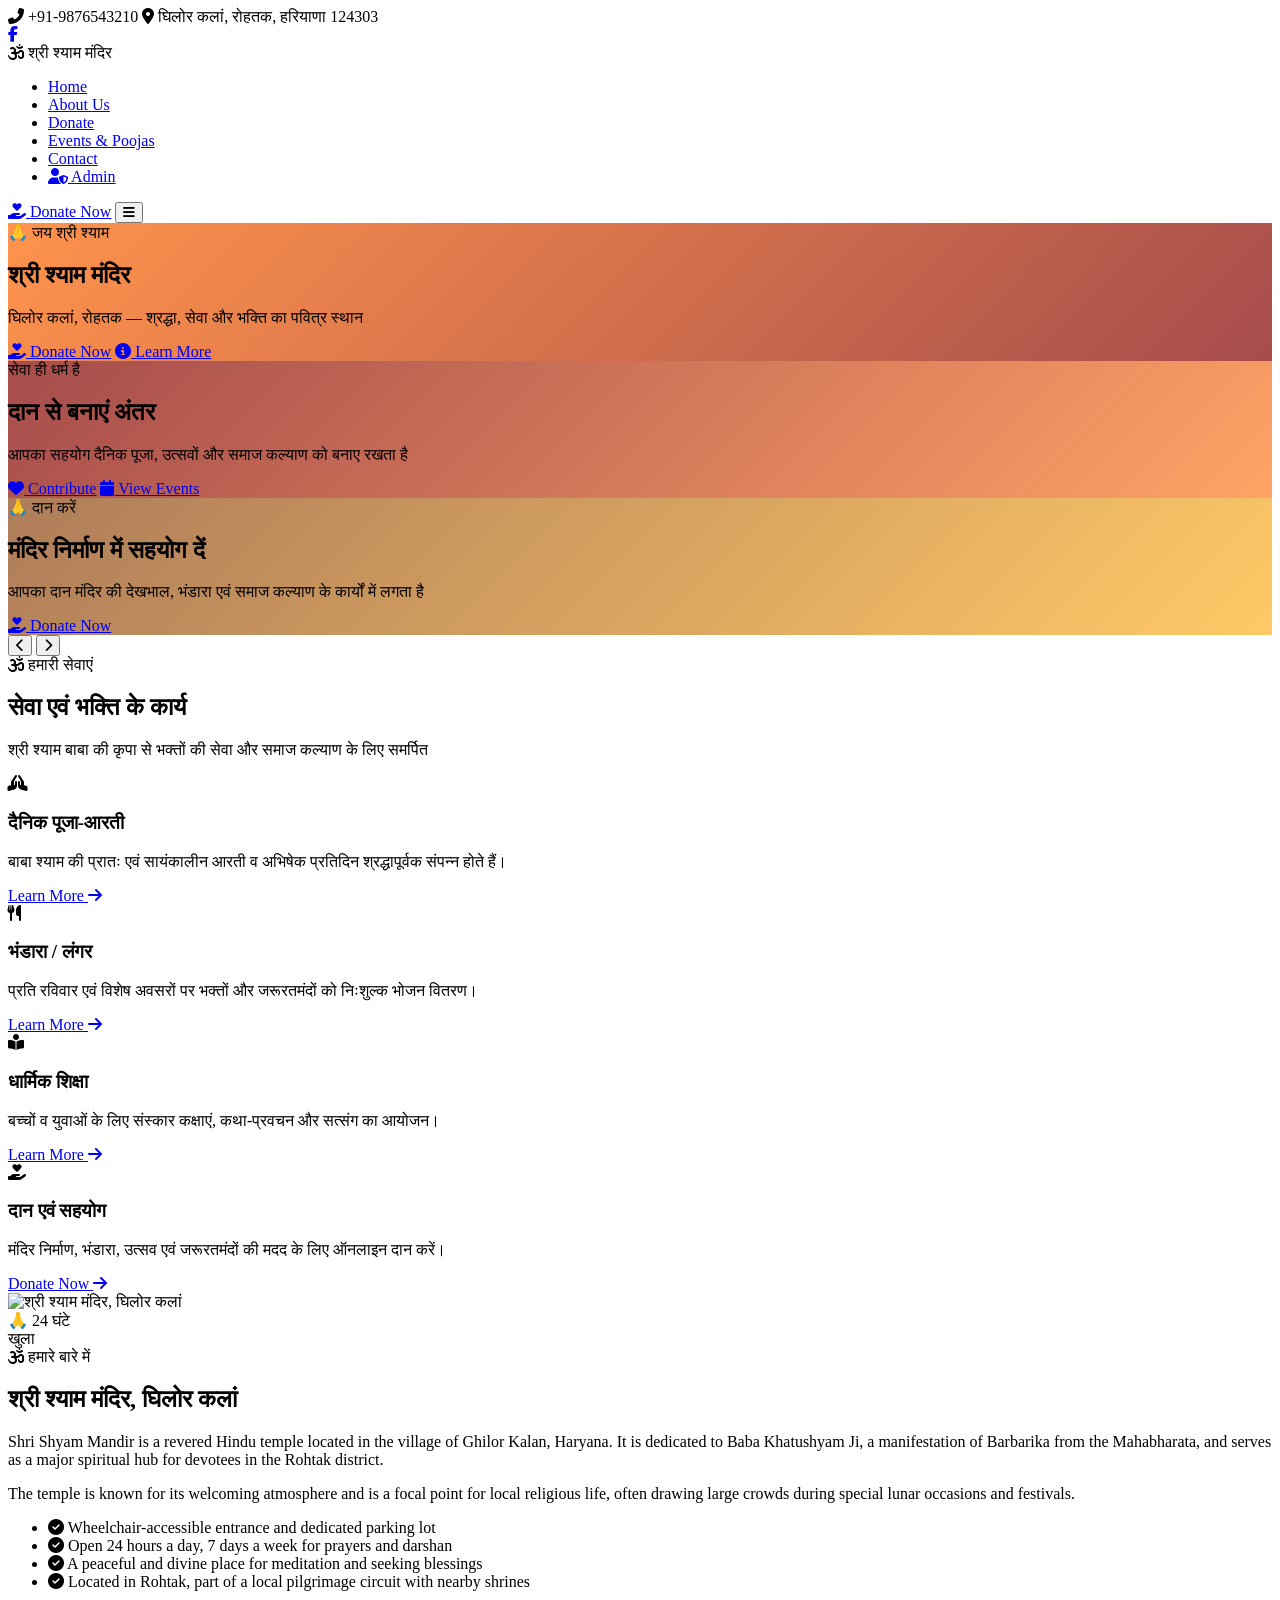
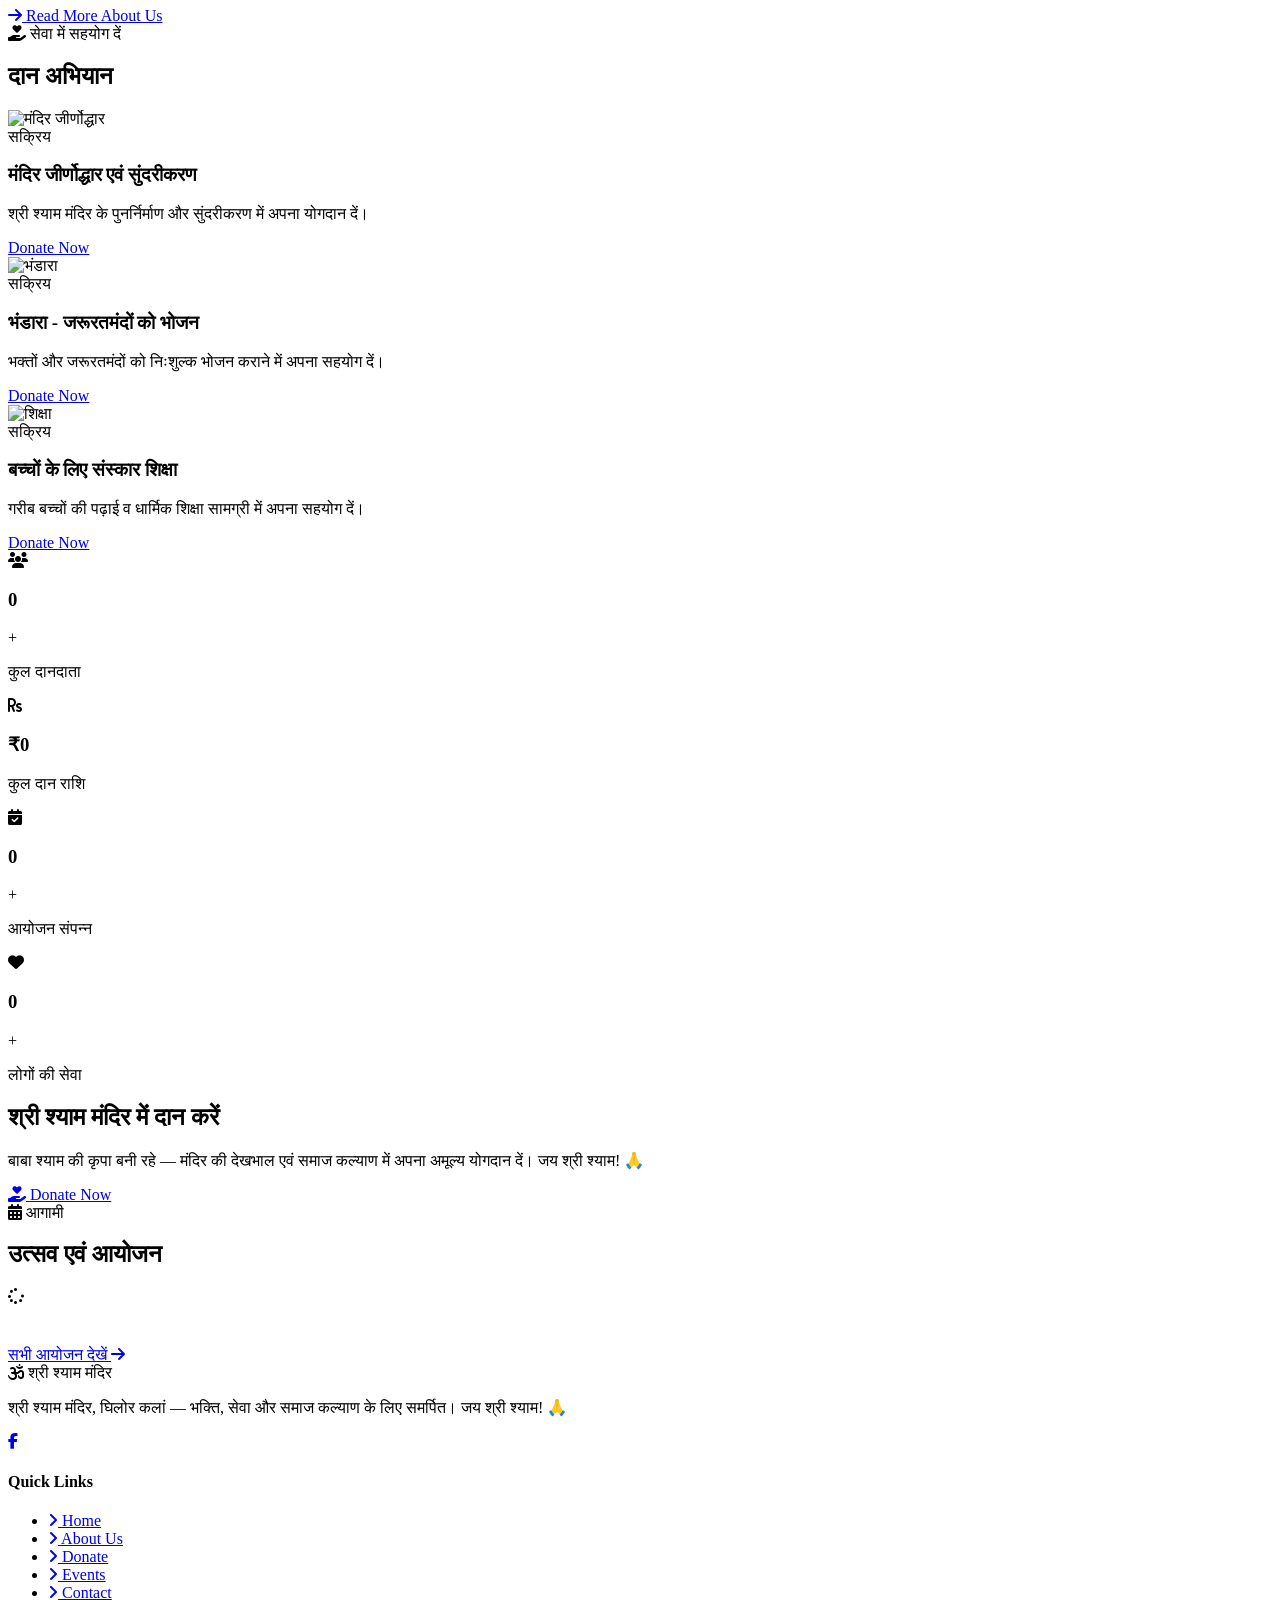
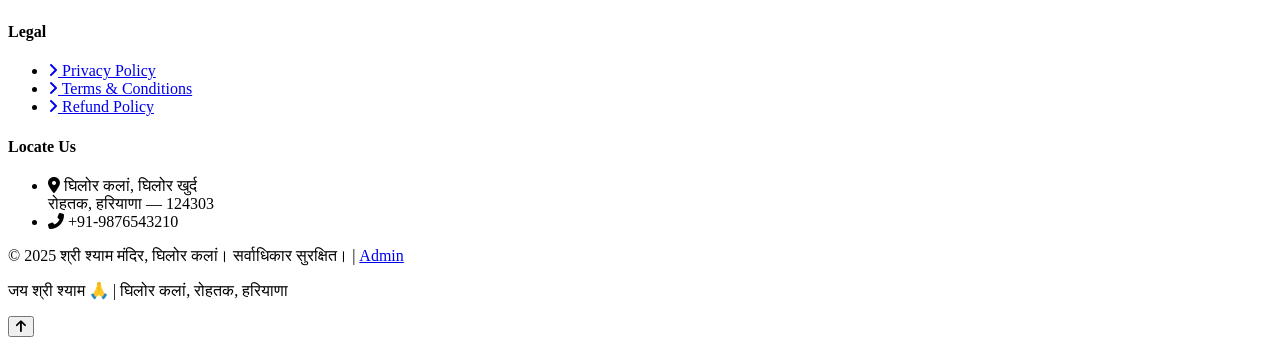
==== commit 110d420b: "Fix all paths to relative for GitHub Pages base href" ====
--- a/index.html
+++ b/index.html
@@ -1,6 +1,7 @@
 <!DOCTYPE html>
 <html lang="en">
 <head>
+    <base href="/TempleTrust-frontend/">
     <meta charset="UTF-8">
     <meta name="viewport" content="width=device-width, initial-scale=1.0">  
     <meta name="description" content="श्री श्याम मंदिर, घिलोर कलां, रोहतक - दर्शन, सेवा, दान और आयोजनों की जानकारी। Shri Shyam Mandir Ghilor Kalan Rohtak Haryana.">
@@ -19,8 +20,8 @@
     <link rel="stylesheet" href="https://cdnjs.cloudflare.com/ajax/libs/font-awesome/6.4.0/css/all.min.css">
     
     <!-- Custom CSS -->
-    <link rel="stylesheet" href="/css/style.css">
-    <link rel="stylesheet" href="/css/responsive.css">
+    <link rel="stylesheet" href="css/style.css">
+    <link rel="stylesheet" href="css/responsive.css">
 </head>
 <body>
     <!-- Top Bar -->
@@ -50,16 +51,16 @@
                 </div>
                 
                 <ul class="nav-menu" id="navMenu">
-                    <li><a href="/" class="active">Home</a></li>
-                    <li><a href="/about">About Us</a></li>
-                    <li><a href="/donate">Donate</a></li>
-                    <li><a href="/events">Events & Poojas</a></li>
-                    <li><a href="/contact">Contact</a></li>
-                    <li><a href="/admin/login.html"><i class="fas fa-user-shield"></i> Admin</a></li>
+                    <li><a href="index.html" class="active">Home</a></li>
+                    <li><a href="about.html">About Us</a></li>
+                    <li><a href="donate.html">Donate</a></li>
+                    <li><a href="events.html">Events & Poojas</a></li>
+                    <li><a href="contact.html">Contact</a></li>
+                    <li><a href="admin/login.html"><i class="fas fa-user-shield"></i> Admin</a></li>
                 </ul>
                 
                 <div class="nav-right">
-                    <a href="/donate" class="btn btn-primary"><i class="fas fa-hand-holding-heart"></i> Donate Now</a>
+                    <a href="donate.html" class="btn btn-primary"><i class="fas fa-hand-holding-heart"></i> Donate Now</a>
                     <button class="mobile-menu-btn" id="mobileMenuBtn">
                         <i class="fas fa-bars"></i>
                     </button>
@@ -71,35 +72,35 @@
     <!-- Hero Slider -->
     <section class="hero-slider" id="heroSlider">
         <div class="slides-wrapper">
-            <div class="slide active" style="background-image: linear-gradient(135deg, rgba(255,102,0,0.7), rgba(128,0,0,0.7)), url('/images/temple-hero-1.jpg');">
+            <div class="slide active" style="background-image: linear-gradient(135deg, rgba(255,102,0,0.7), rgba(128,0,0,0.7)), url('images/temple-hero-1.jpg');">
                 <div class="slide-content">
                     <span class="slide-tag">🙏 जय श्री श्याम</span>
                     <h1>श्री श्याम मंदिर</h1>
                     <p>घिलोर कलां, रोहतक — श्रद्धा, सेवा और भक्ति का पवित्र स्थान</p>
                     <div class="slide-buttons">
-                        <a href="/donate" class="btn btn-primary btn-lg"><i class="fas fa-hand-holding-heart"></i> Donate Now</a>
-                        <a href="/about" class="btn btn-outline-light btn-lg"><i class="fas fa-info-circle"></i> Learn More</a>
-                    </div>
-                </div>
-            </div>
-            <div class="slide" style="background-image: linear-gradient(135deg, rgba(128,0,0,0.7), rgba(255,102,0,0.6)), url('/images/temple-hero-2.jpg');">
+                        <a href="donate.html" class="btn btn-primary btn-lg"><i class="fas fa-hand-holding-heart"></i> Donate Now</a>
+                        <a href="about.html" class="btn btn-outline-light btn-lg"><i class="fas fa-info-circle"></i> Learn More</a>
+                    </div>
+                </div>
+            </div>
+            <div class="slide" style="background-image: linear-gradient(135deg, rgba(128,0,0,0.7), rgba(255,102,0,0.6)), url('images/temple-hero-2.jpg');">
                 <div class="slide-content">
                     <span class="slide-tag">सेवा ही धर्म है</span>
                     <h1>दान से बनाएं अंतर</h1>
                     <p>आपका सहयोग दैनिक पूजा, उत्सवों और समाज कल्याण को बनाए रखता है</p>
                     <div class="slide-buttons">
-                        <a href="/donate" class="btn btn-primary btn-lg"><i class="fas fa-heart"></i> Contribute</a>
-                        <a href="/events" class="btn btn-outline-light btn-lg"><i class="fas fa-calendar"></i> View Events</a>
-                    </div>
-                </div>
-            </div>
-            <div class="slide" style="background-image: linear-gradient(135deg, rgba(139,69,19,0.7), rgba(255,165,0,0.6)), url('/images/temple-hero-3.jpg');">
+                        <a href="donate.html" class="btn btn-primary btn-lg"><i class="fas fa-heart"></i> Contribute</a>
+                        <a href="events.html" class="btn btn-outline-light btn-lg"><i class="fas fa-calendar"></i> View Events</a>
+                    </div>
+                </div>
+            </div>
+            <div class="slide" style="background-image: linear-gradient(135deg, rgba(139,69,19,0.7), rgba(255,165,0,0.6)), url('images/temple-hero-3.jpg');">
                 <div class="slide-content">
                     <span class="slide-tag">🙏 दान करें</span>
                     <h1>मंदिर निर्माण में सहयोग दें</h1>
                     <p>आपका दान मंदिर की देखभाल, भंडारा एवं समाज कल्याण के कार्यों में लगता है</p>
                     <div class="slide-buttons">
-                        <a href="/donate" class="btn btn-primary btn-lg"><i class="fas fa-hand-holding-heart"></i> Donate Now</a>
+                        <a href="donate.html" class="btn btn-primary btn-lg"><i class="fas fa-hand-holding-heart"></i> Donate Now</a>
                     </div>
                 </div>
             </div>
@@ -127,7 +128,7 @@
                     </div>
                     <h3>दैनिक पूजा-आरती</h3>
                     <p>बाबा श्याम की प्रातः एवं सायंकालीन आरती व अभिषेक प्रतिदिन श्रद्धापूर्वक संपन्न होते हैं।</p>
-                    <a href="/about" class="service-link">Learn More <i class="fas fa-arrow-right"></i></a>
+                    <a href="about.html" class="service-link">Learn More <i class="fas fa-arrow-right"></i></a>
                 </div>
                 
                 <div class="service-card">
@@ -136,7 +137,7 @@
                     </div>
                     <h3>भंडारा / लंगर</h3>
                     <p>प्रति रविवार एवं विशेष अवसरों पर भक्तों और जरूरतमंदों को निःशुल्क भोजन वितरण।</p>
-                    <a href="/about" class="service-link">Learn More <i class="fas fa-arrow-right"></i></a>
+                    <a href="about.html" class="service-link">Learn More <i class="fas fa-arrow-right"></i></a>
                 </div>
                 
                 <div class="service-card">
@@ -145,7 +146,7 @@
                     </div>
                     <h3>धार्मिक शिक्षा</h3>
                     <p>बच्चों व युवाओं के लिए संस्कार कक्षाएं, कथा-प्रवचन और सत्संग का आयोजन।</p>
-                    <a href="/about" class="service-link">Learn More <i class="fas fa-arrow-right"></i></a>
+                    <a href="about.html" class="service-link">Learn More <i class="fas fa-arrow-right"></i></a>
                 </div>
                 
                 <div class="service-card">
@@ -154,7 +155,7 @@
                     </div>
                     <h3>दान एवं सहयोग</h3>
                     <p>मंदिर निर्माण, भंडारा, उत्सव एवं जरूरतमंदों की मदद के लिए ऑनलाइन दान करें।</p>
-                    <a href="/donate" class="service-link">Donate Now <i class="fas fa-arrow-right"></i></a>
+                    <a href="donate.html" class="service-link">Donate Now <i class="fas fa-arrow-right"></i></a>
                 </div>
             </div>
         </div>
@@ -166,7 +167,7 @@
             <div class="about-grid">
                 <div class="about-image-block">
                     <div class="about-img-main">
-                        <img src="/images/temple-about.jpg" alt="श्री श्याम मंदिर, घिलोर कलां" loading="lazy">
+                        <img src="images/temple-about.jpg" alt="श्री श्याम मंदिर, घिलोर कलां" loading="lazy">
                     </div>
                     <div class="about-experience-badge">
                         <span class="exp-number">🙏</span>
@@ -192,7 +193,7 @@
                         <li><i class="fas fa-check-circle"></i> A peaceful and divine place for meditation and seeking blessings</li>
                         <li><i class="fas fa-check-circle"></i> Located in Rohtak, part of a local pilgrimage circuit with nearby shrines</li>
                     </ul>
-                    <a href="/about" class="btn btn-primary"><i class="fas fa-arrow-right"></i> Read More About Us</a>
+                    <a href="about.html" class="btn btn-primary"><i class="fas fa-arrow-right"></i> Read More About Us</a>
                 </div>
             </div>
         </div>
@@ -209,37 +210,37 @@
             <div class="campaigns-grid">
                 <div class="campaign-card">
                     <div class="campaign-image">
-                        <img src="/images/temple-hero-1.jpg" alt="मंदिर जीर्णोद्धार" loading="lazy">
+                        <img src="images/temple-hero-1.jpg" alt="मंदिर जीर्णोद्धार" loading="lazy">
                         <div class="campaign-badge">सक्रिय</div>
                     </div>
                     <div class="campaign-body">
                         <h3>मंदिर जीर्णोद्धार एवं सुंदरीकरण</h3>
                         <p>श्री श्याम मंदिर के पुनर्निर्माण और सुंदरीकरण में अपना योगदान दें।</p>
-                        <a href="/donate" class="btn btn-primary btn-block">Donate Now</a>
+                        <a href="donate.html" class="btn btn-primary btn-block">Donate Now</a>
                     </div>
                 </div>
                 
                 <div class="campaign-card">
                     <div class="campaign-image">
-                        <img src="/images/images.jpeg" alt="भंडारा" loading="lazy">
+                        <img src="images/images.jpeg" alt="भंडारा" loading="lazy">
                         <div class="campaign-badge">सक्रिय</div>
                     </div>
                     <div class="campaign-body">
                         <h3>भंडारा - जरूरतमंदों को भोजन</h3>
                         <p>भक्तों और जरूरतमंदों को निःशुल्क भोजन कराने में अपना सहयोग दें।</p>
-                        <a href="/donate" class="btn btn-primary btn-block">Donate Now</a>
+                        <a href="donate.html" class="btn btn-primary btn-block">Donate Now</a>
                     </div>
                 </div>
                 
                 <div class="campaign-card">
                     <div class="campaign-image">
-                        <img src="/images/temple-prayer.jpg" alt="शिक्षा" loading="lazy">
+                        <img src="images/temple-prayer.jpg" alt="शिक्षा" loading="lazy">
                         <div class="campaign-badge">सक्रिय</div>
                     </div>
                     <div class="campaign-body">
                         <h3>बच्चों के लिए संस्कार शिक्षा</h3>
                         <p>गरीब बच्चों की पढ़ाई व धार्मिक शिक्षा सामग्री में अपना सहयोग दें।</p>
-                        <a href="/donate" class="btn btn-primary btn-block">Donate Now</a>
+                        <a href="donate.html" class="btn btn-primary btn-block">Donate Now</a>
                     </div>
                 </div>
             </div>
@@ -299,7 +300,7 @@
                     <p>बाबा श्याम की कृपा बनी रहे — मंदिर की देखभाल एवं समाज कल्याण में अपना अमूल्य योगदान दें। जय श्री श्याम! 🙏</p>
                 </div>
                 <div class="cta-buttons">
-                    <a href="/donate" class="btn btn-white btn-lg"><i class="fas fa-hand-holding-heart"></i> Donate Now</a>
+                    <a href="donate.html" class="btn btn-white btn-lg"><i class="fas fa-hand-holding-heart"></i> Donate Now</a>
                 </div>
             </div>
         </div>
@@ -320,7 +321,7 @@
             </div>
             
             <div class="text-center" style="margin-top: 40px;">
-                <a href="/events" class="btn btn-primary btn-lg">सभी आयोजन देखें <i class="fas fa-arrow-right"></i></a>
+                <a href="events.html" class="btn btn-primary btn-lg">सभी आयोजन देखें <i class="fas fa-arrow-right"></i></a>
             </div>
         </div>
     </section>
@@ -347,20 +348,20 @@
                     <div class="footer-col">
                         <h4>Quick Links</h4>
                         <ul class="footer-links">
-                            <li><a href="/"><i class="fas fa-angle-right"></i> Home</a></li>
-                            <li><a href="/about"><i class="fas fa-angle-right"></i> About Us</a></li>
-                            <li><a href="/donate"><i class="fas fa-angle-right"></i> Donate</a></li>
-                            <li><a href="/events"><i class="fas fa-angle-right"></i> Events</a></li>
-                            <li><a href="/contact"><i class="fas fa-angle-right"></i> Contact</a></li>
+                            <li><a href="index.html"><i class="fas fa-angle-right"></i> Home</a></li>
+                            <li><a href="about.html"><i class="fas fa-angle-right"></i> About Us</a></li>
+                            <li><a href="donate.html"><i class="fas fa-angle-right"></i> Donate</a></li>
+                            <li><a href="events.html"><i class="fas fa-angle-right"></i> Events</a></li>
+                            <li><a href="contact.html"><i class="fas fa-angle-right"></i> Contact</a></li>
                         </ul>
                     </div>
                     
                     <div class="footer-col">
                         <h4>Legal</h4>
                         <ul class="footer-links">
-                            <li><a href="/privacy-policy"><i class="fas fa-angle-right"></i> Privacy Policy</a></li>
-                            <li><a href="/terms-conditions"><i class="fas fa-angle-right"></i> Terms & Conditions</a></li>
-                            <li><a href="/refund-policy"><i class="fas fa-angle-right"></i> Refund Policy</a></li>
+                            <li><a href="privacy-policy.html"><i class="fas fa-angle-right"></i> Privacy Policy</a></li>
+                            <li><a href="terms-conditions.html"><i class="fas fa-angle-right"></i> Terms & Conditions</a></li>
+                            <li><a href="refund-policy.html"><i class="fas fa-angle-right"></i> Refund Policy</a></li>
                         </ul>
                     </div>
                     
@@ -382,7 +383,7 @@
         </div>
         <div class="footer-bottom">
             <div class="container">
-                <p>&copy; 2025 श्री श्याम मंदिर, घिलोर कलां। सर्वाधिकार सुरक्षित। | <a href="/admin/login.html">Admin</a></p>
+                <p>&copy; 2025 श्री श्याम मंदिर, घिलोर कलां। सर्वाधिकार सुरक्षित। | <a href="admin/login.html">Admin</a></p>
                 <p>जय श्री श्याम 🙏 | घिलोर कलां, रोहतक, हरियाणा</p>
             </div>
         </div>
@@ -394,7 +395,7 @@
     </button>
 
     <!-- Scripts -->
-    <script src="/js/main.js"></script>
-    <script src="/js/home.js"></script>
+    <script src="js/main.js"></script>
+    <script src="js/home.js"></script>
 </body>
 </html>
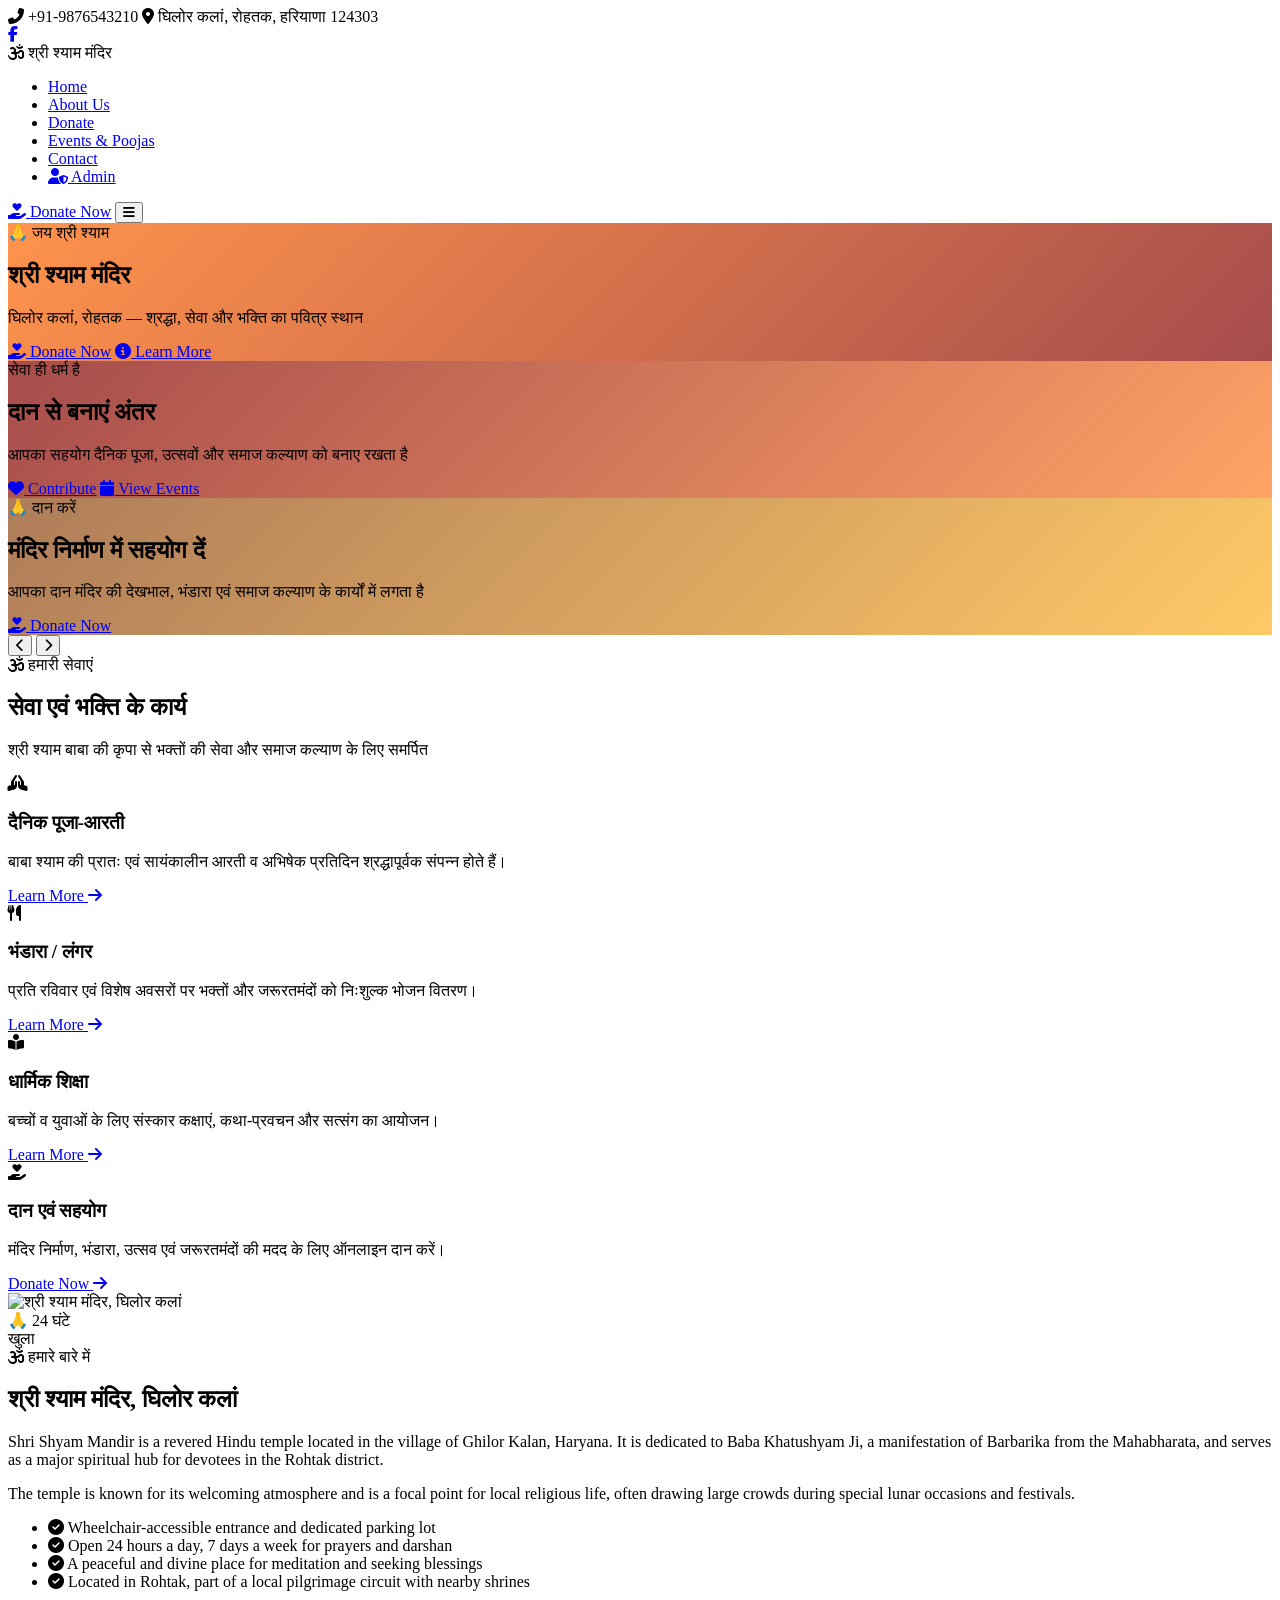
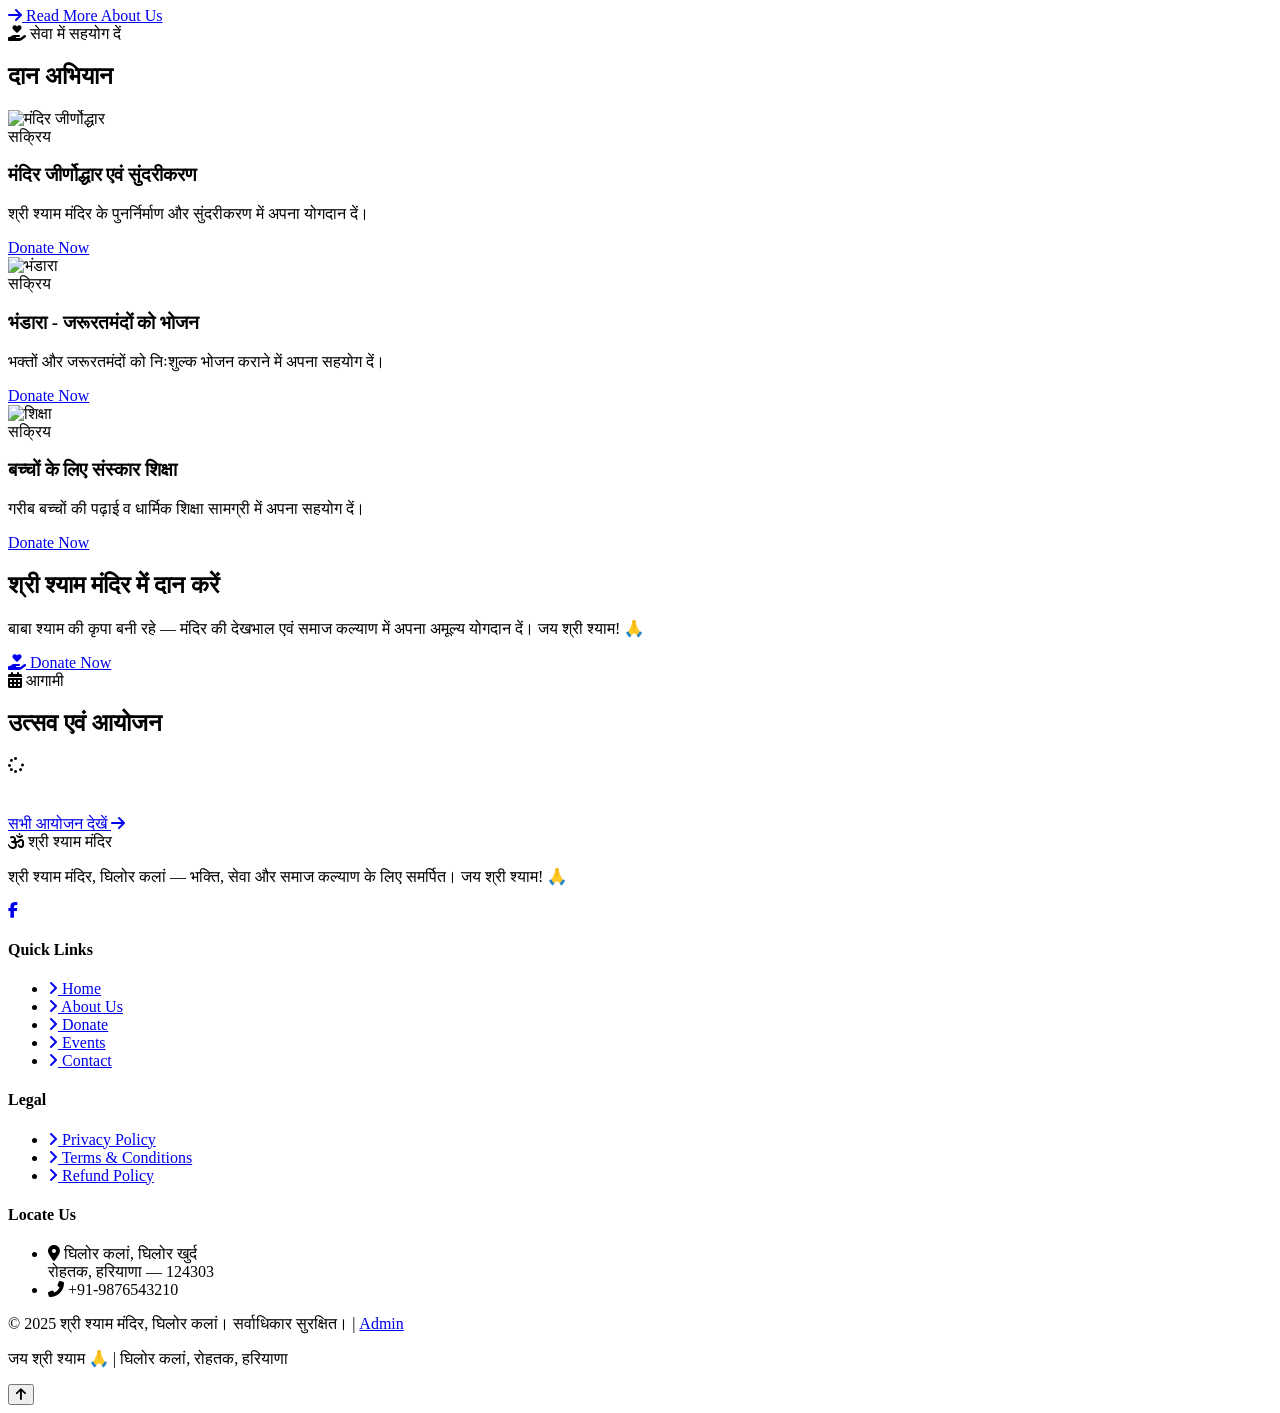
==== commit 81a97b15: "Remove stats counter section from homepage" ====
--- a/index.html
+++ b/index.html
@@ -247,50 +247,6 @@
         </div>
     </section>
 
-    <!-- Stats Counter -->
-    <section class="stats-section">
-        <div class="stats-overlay"></div>
-        <div class="container">
-            <div class="stats-grid">
-                <div class="stat-card">
-                    <div class="stat-icon-circle">
-                        <i class="fas fa-users"></i>
-                    </div>
-                    <h3 class="stat-number" data-count="0">0</h3>
-                    <span class="stat-suffix">+</span>
-                    <p>कुल दानदाता</p>
-                </div>
-                
-                <div class="stat-card">
-                    <div class="stat-icon-circle">
-                        <i class="fas fa-rupee-sign"></i>
-                    </div>
-                    <h3 class="stat-number" data-count="0">₹0</h3>
-                    <span class="stat-suffix"></span>
-                    <p>कुल दान राशि</p>
-                </div>
-                
-                <div class="stat-card">
-                    <div class="stat-icon-circle">
-                        <i class="fas fa-calendar-check"></i>
-                    </div>
-                    <h3 class="stat-number" data-count="0">0</h3>
-                    <span class="stat-suffix">+</span>
-                    <p>आयोजन संपन्न</p>
-                </div>
-                
-                <div class="stat-card">
-                    <div class="stat-icon-circle">
-                        <i class="fas fa-heart"></i>
-                    </div>
-                    <h3 class="stat-number" data-count="0">0</h3>
-                    <span class="stat-suffix">+</span>
-                    <p>लोगों की सेवा</p>
-                </div>
-            </div>
-        </div>
-    </section>
-
     <!-- CTA Banner -->
     <section class="cta-section">
         <div class="container">
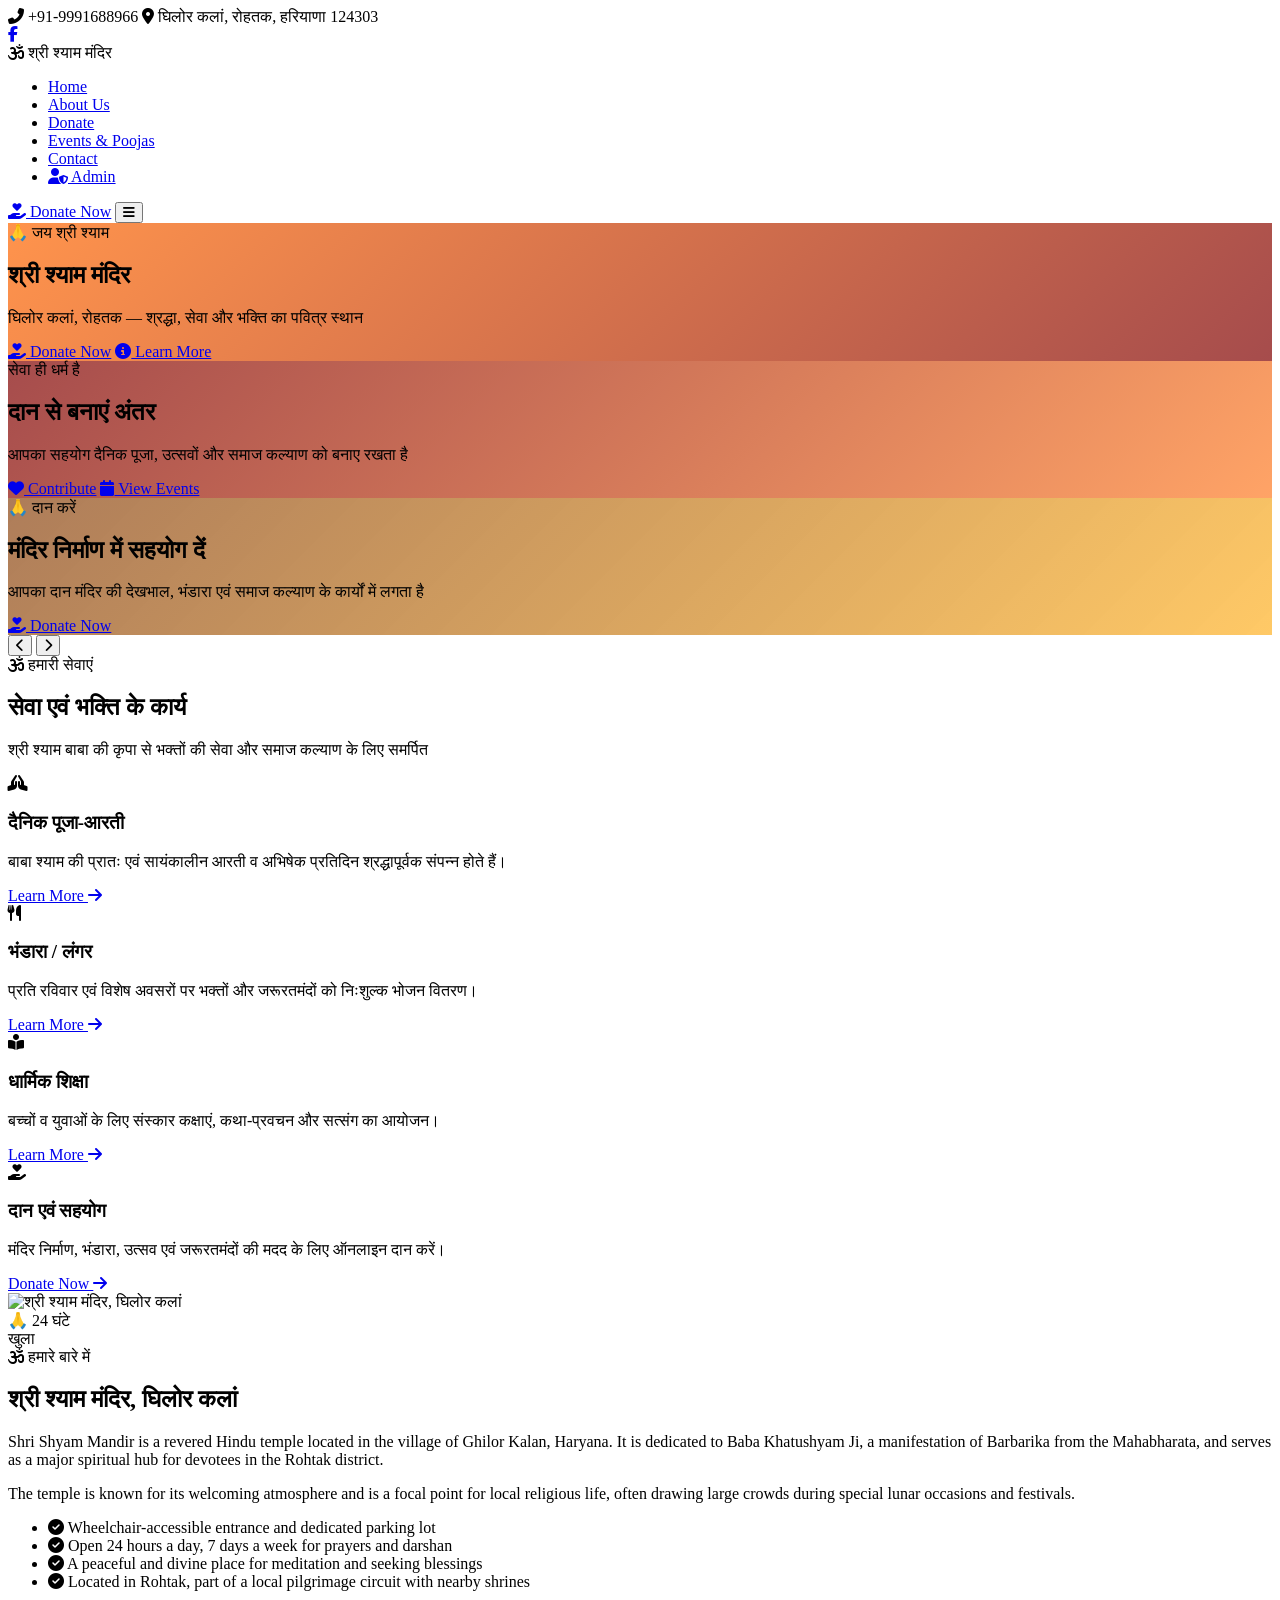
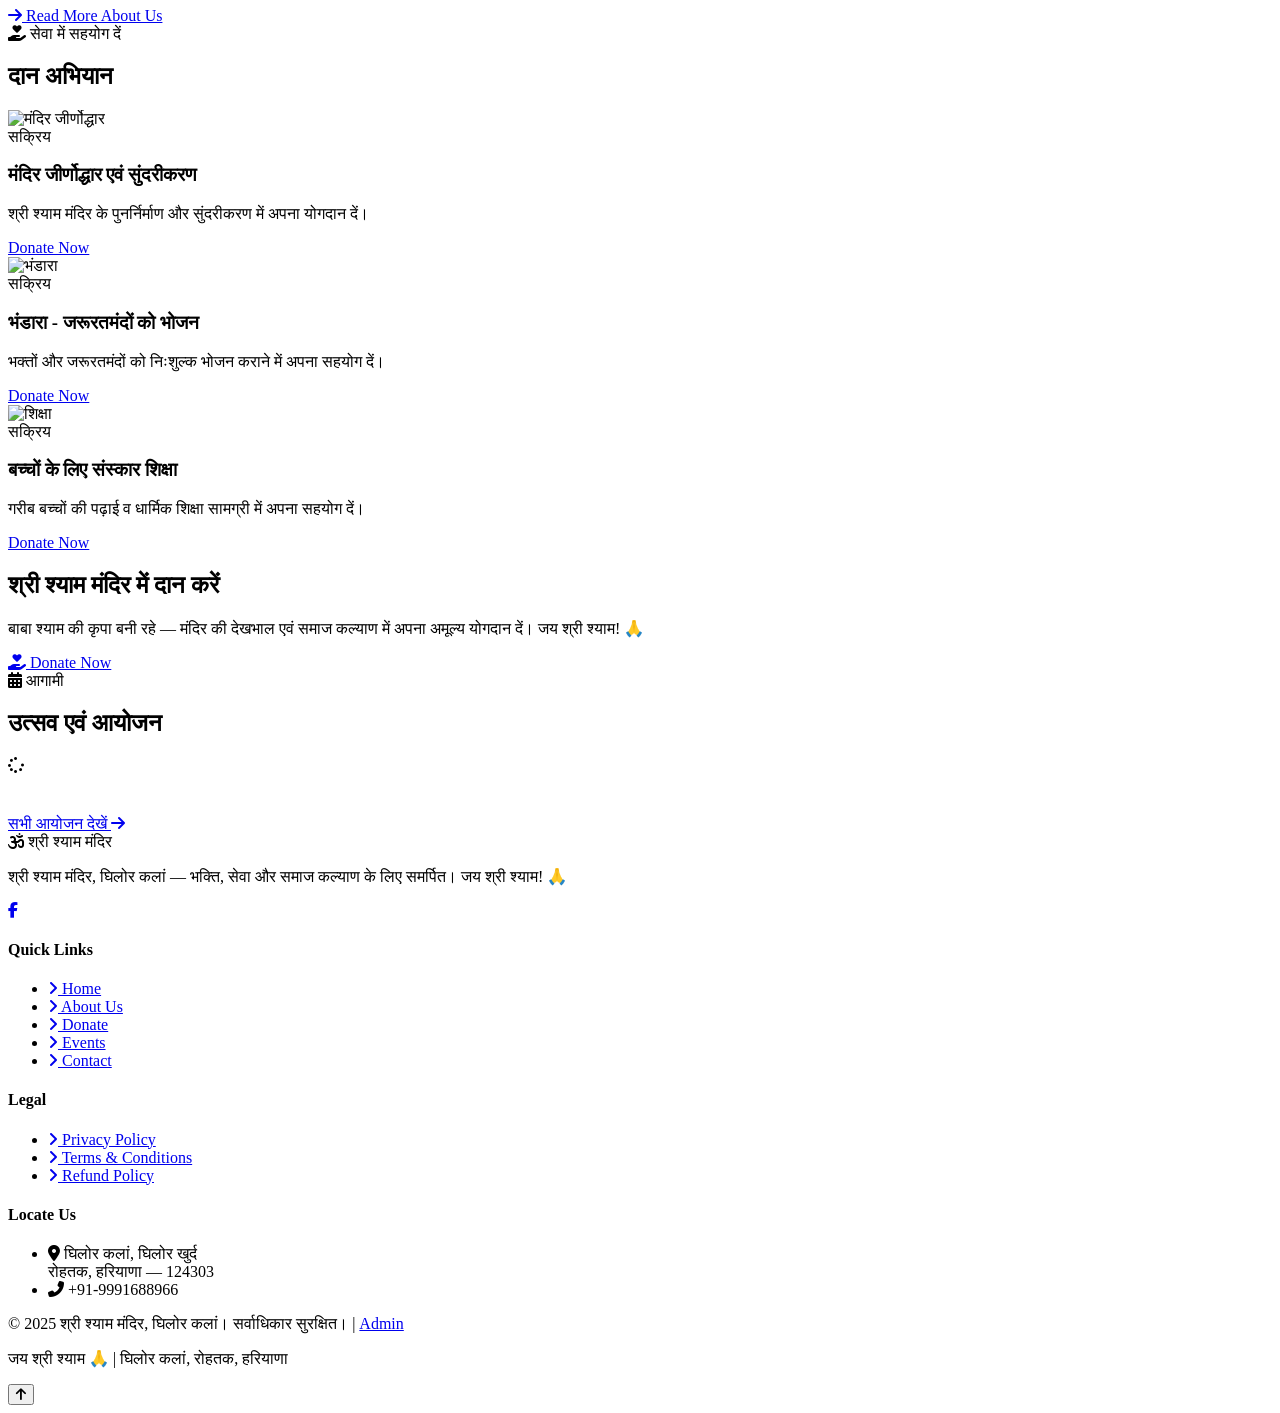
==== commit 2877d1fe: "Update contact info, simplify donate page, add Razorpay payment link" ====
--- a/index.html
+++ b/index.html
@@ -29,7 +29,7 @@
         <div class="container">
             <div class="top-bar-inner">
                 <div class="top-bar-left">
-                    <span><i class="fas fa-phone-alt"></i> +91-9876543210</span>
+                    <span><i class="fas fa-phone-alt"></i> +91-9991688966</span>
                     <span><i class="fas fa-map-marker-alt"></i> घिलोर कलां, रोहतक, हरियाणा 124303</span>
                 </div>
                 <div class="top-bar-right">
@@ -330,7 +330,7 @@
                             </li>
                             <li>
                                 <i class="fas fa-phone-alt"></i>
-                                <span>+91-9876543210</span>
+                                <span>+91-9991688966</span>
                             </li>
                         </ul>
                     </div>
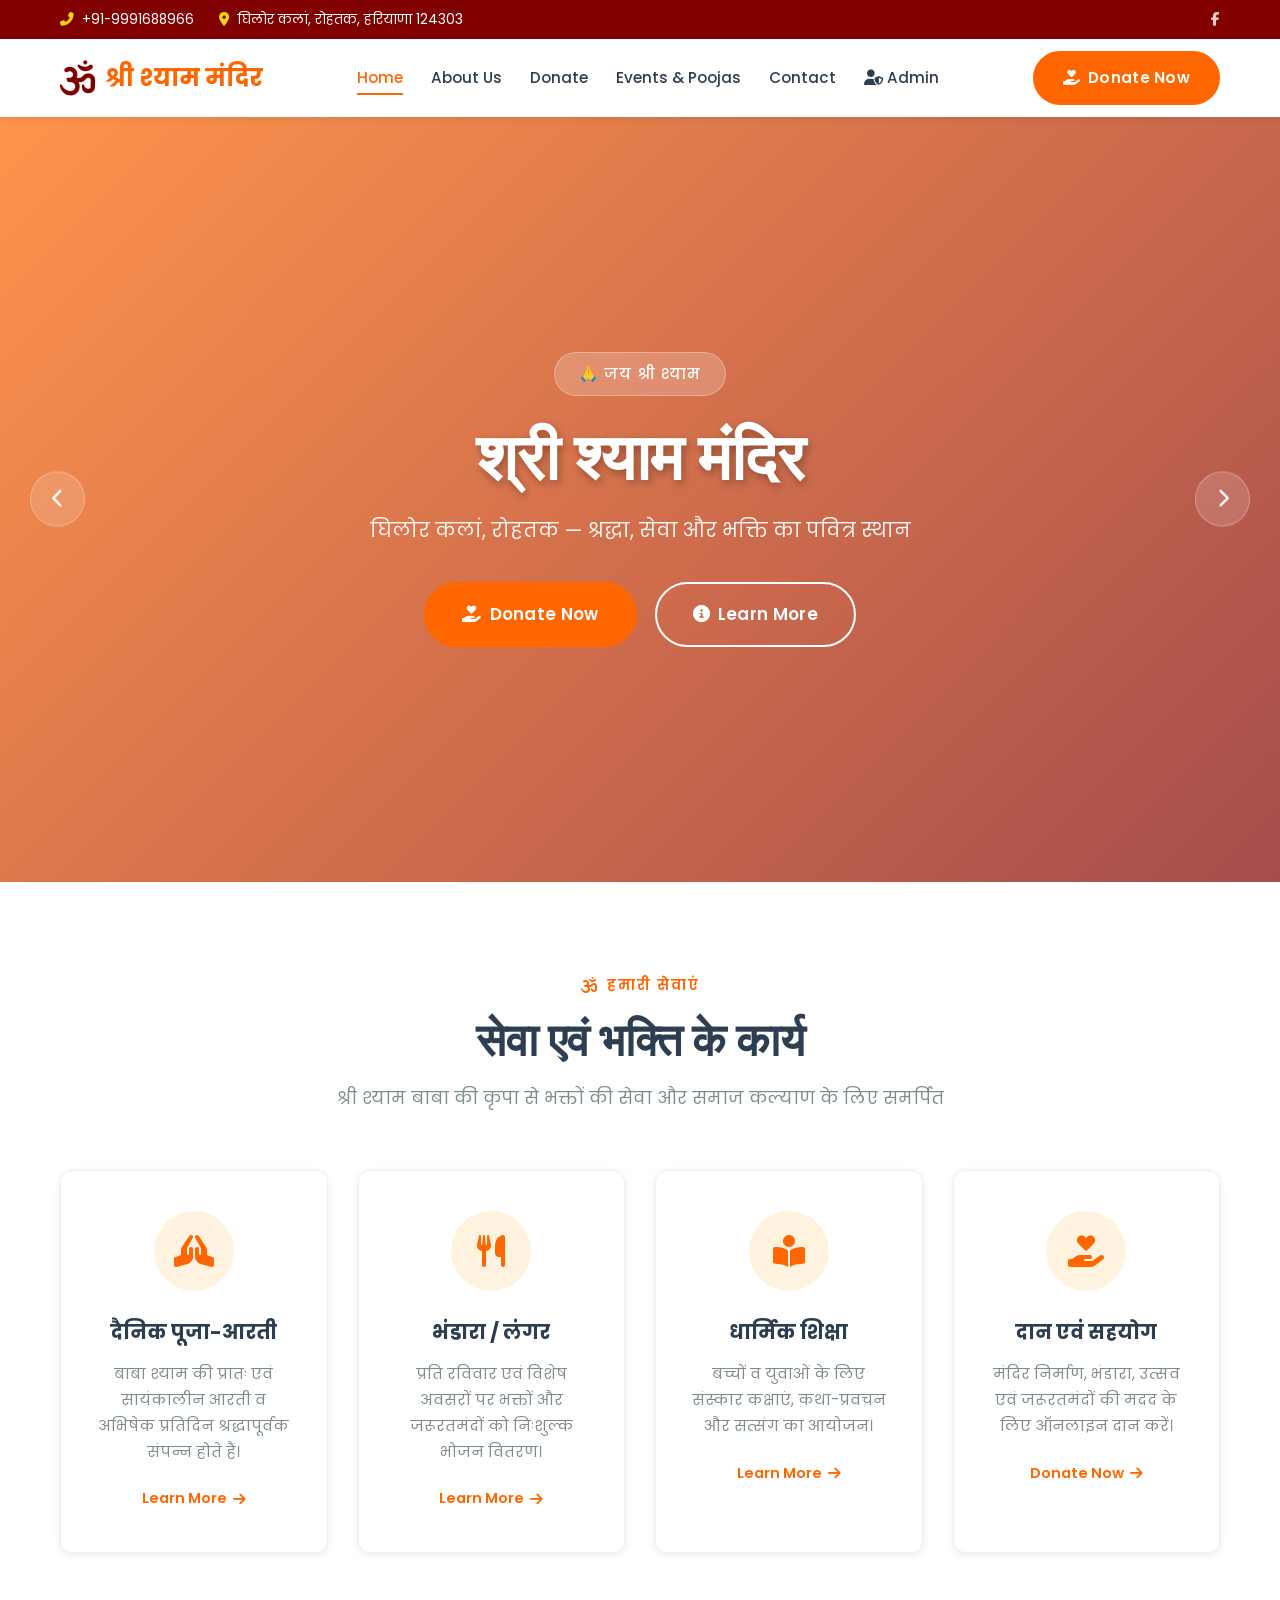
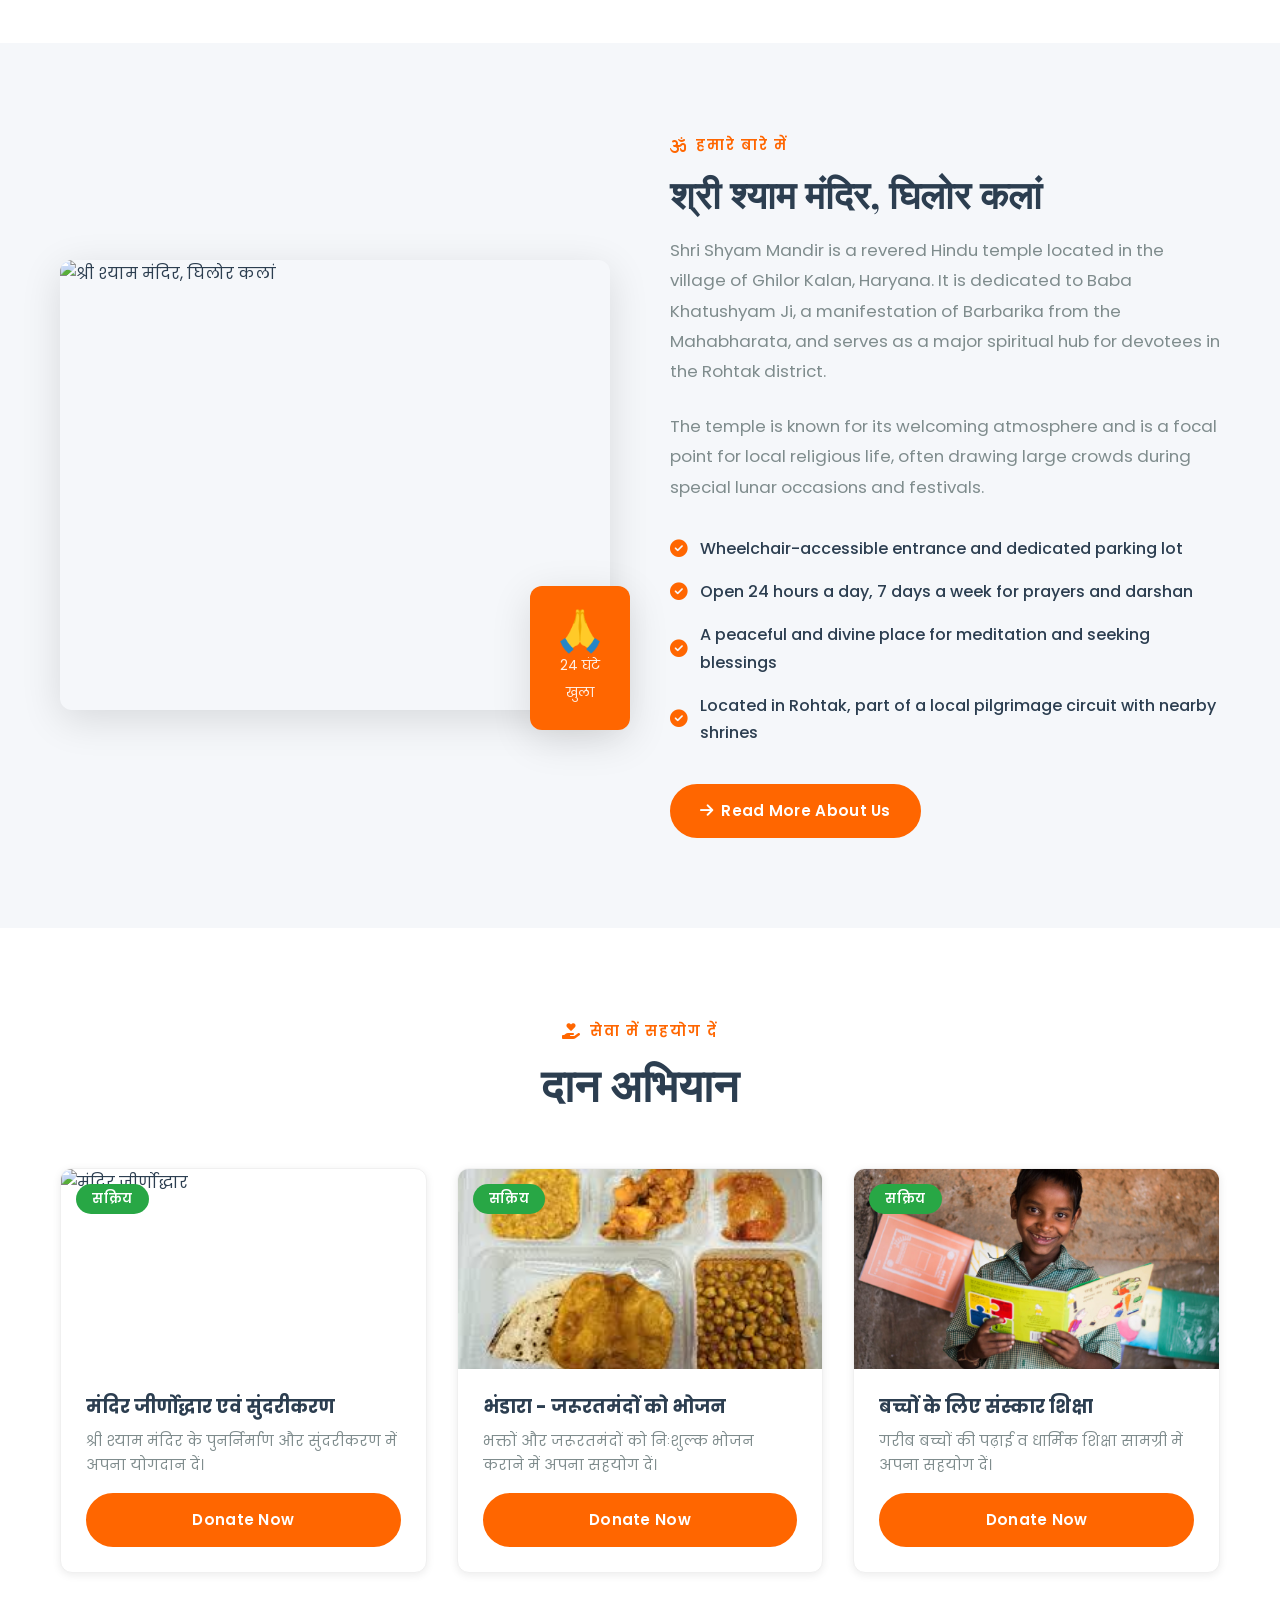
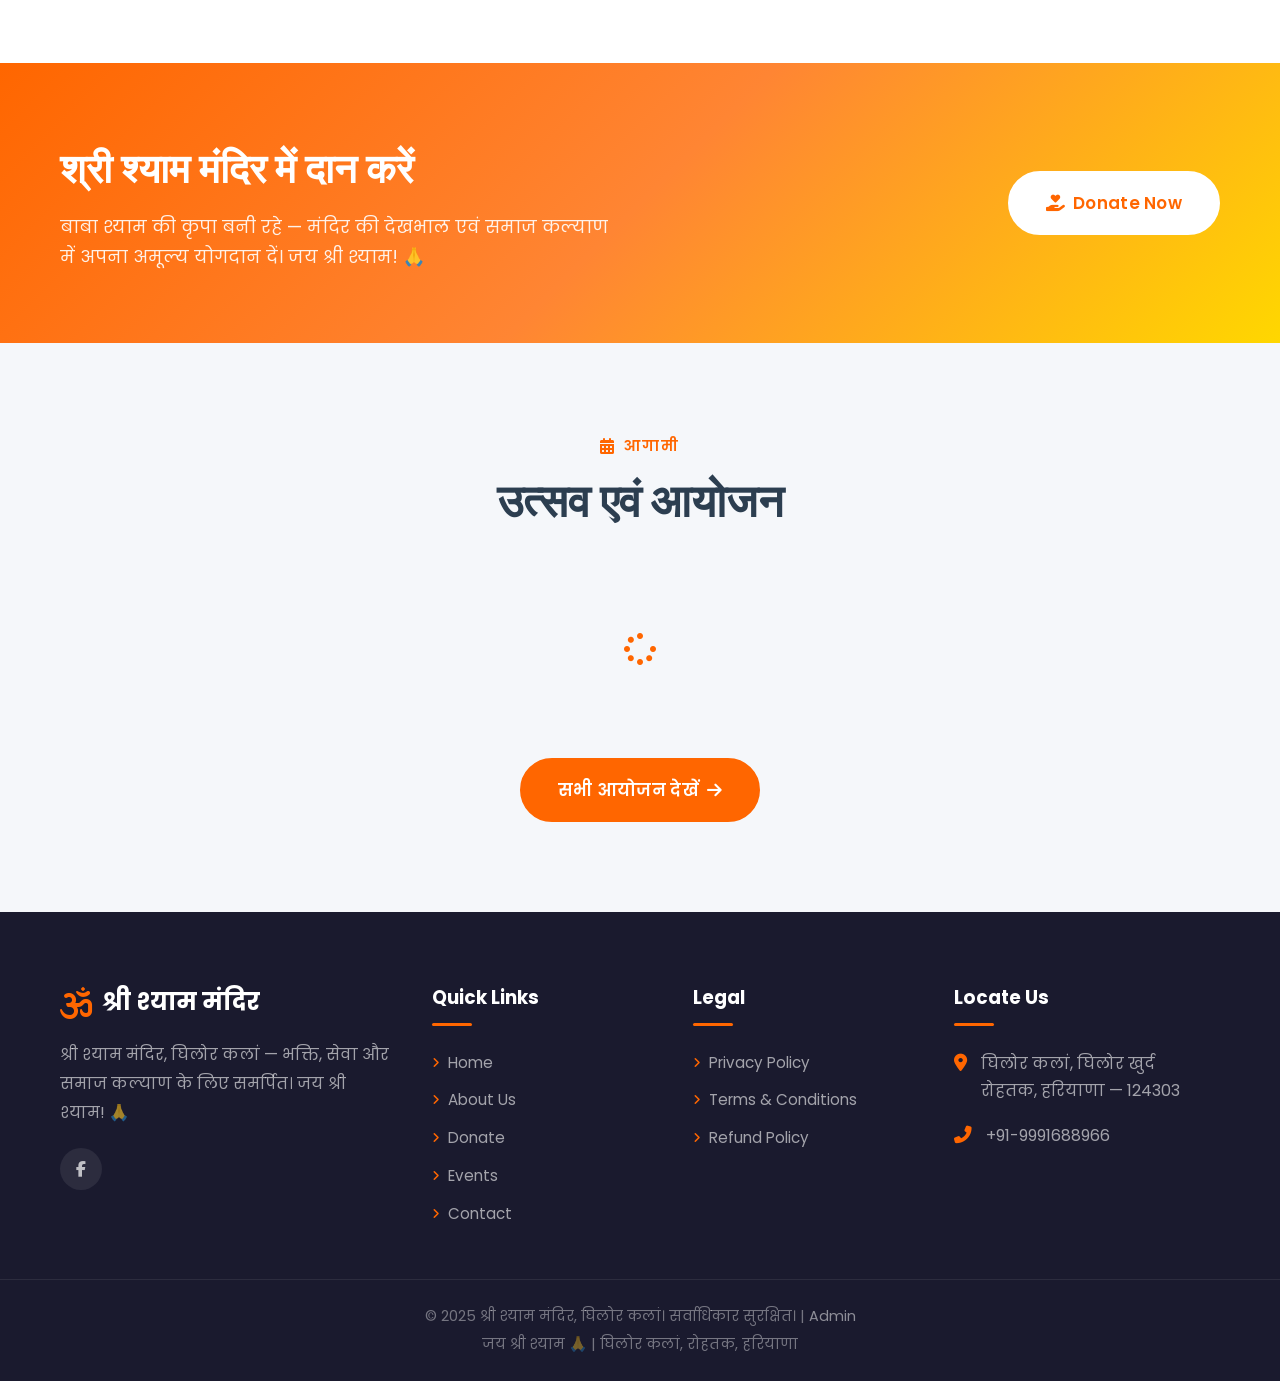
==== commit 306f02c8: "Setup GitHub Pages: add CNAME for shrishyammandir.online, fix base href" ====
--- a/index.html
+++ b/index.html
@@ -1,7 +1,7 @@
 <!DOCTYPE html>
 <html lang="en">
 <head>
-    <base href="/TempleTrust-frontend/">
+    <base href="/">
     <meta charset="UTF-8">
     <meta name="viewport" content="width=device-width, initial-scale=1.0">  
     <meta name="description" content="श्री श्याम मंदिर, घिलोर कलां, रोहतक - दर्शन, सेवा, दान और आयोजनों की जानकारी। Shri Shyam Mandir Ghilor Kalan Rohtak Haryana.">
